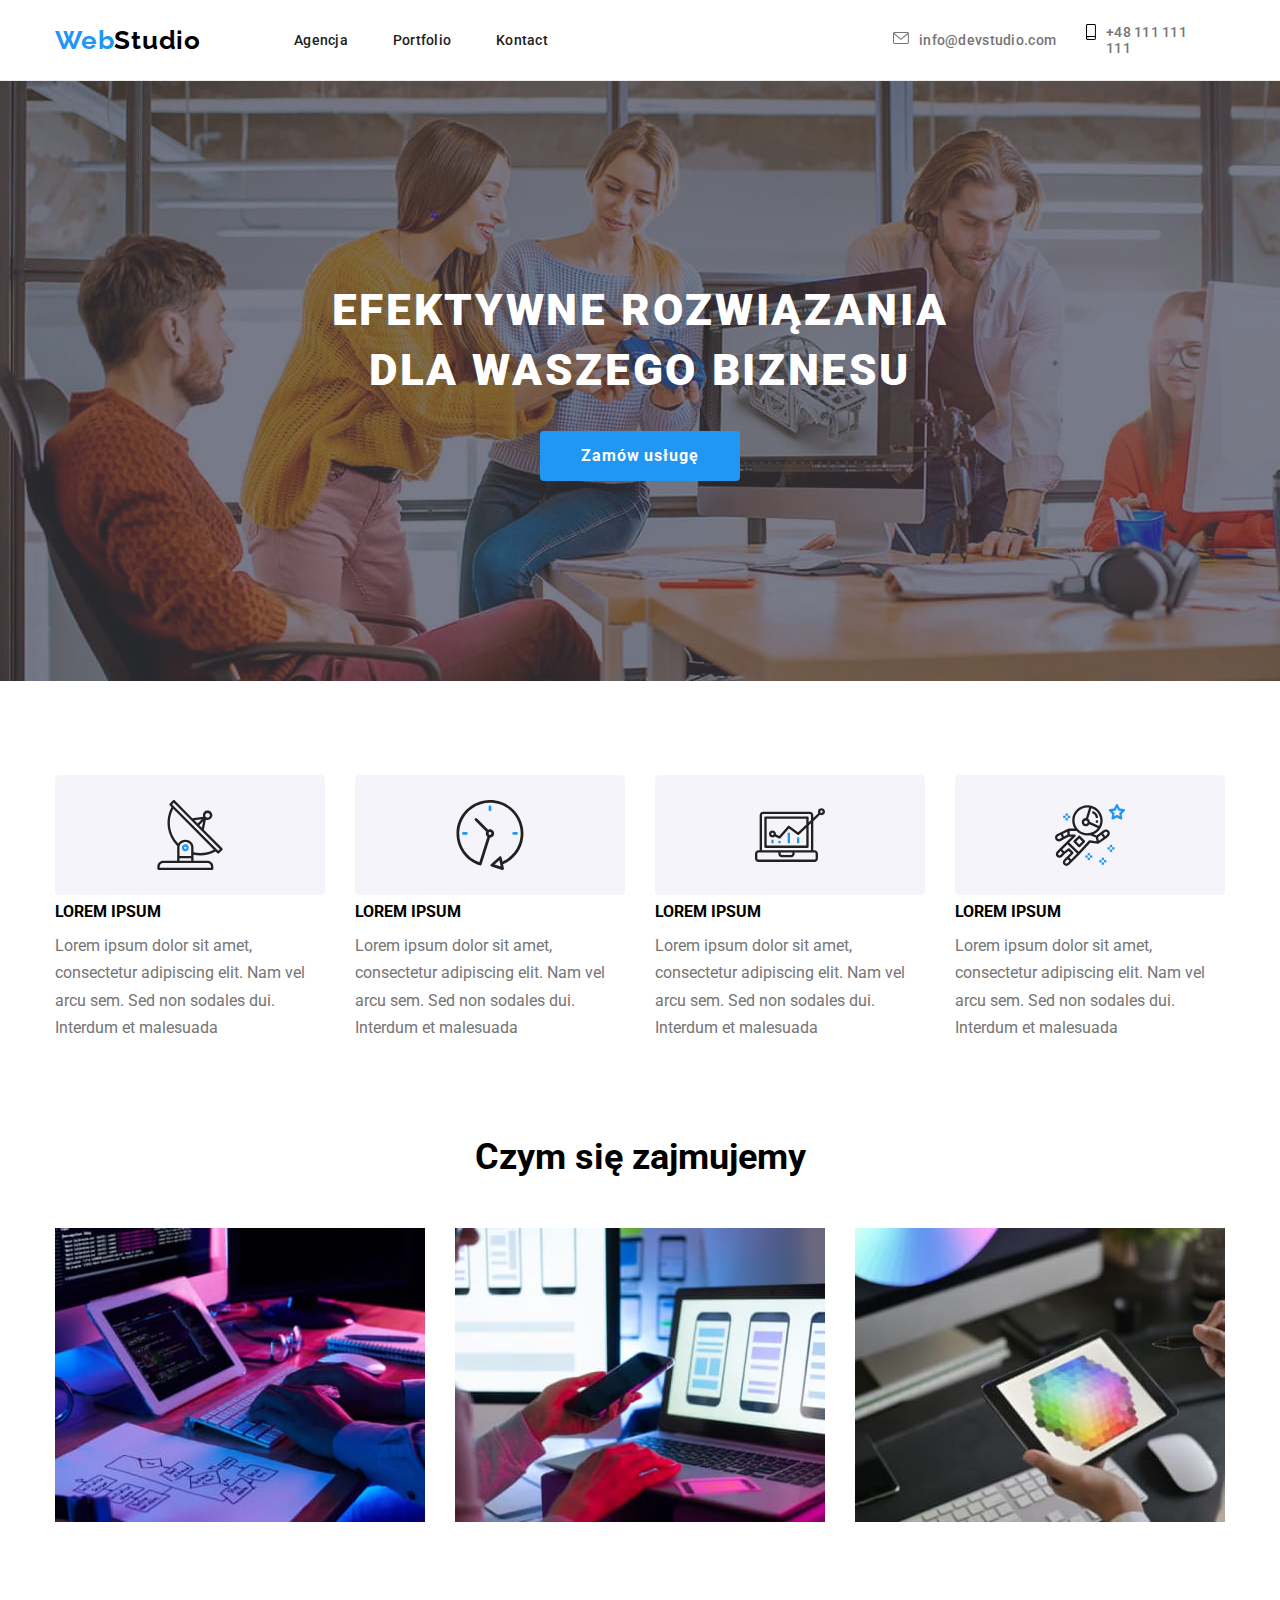
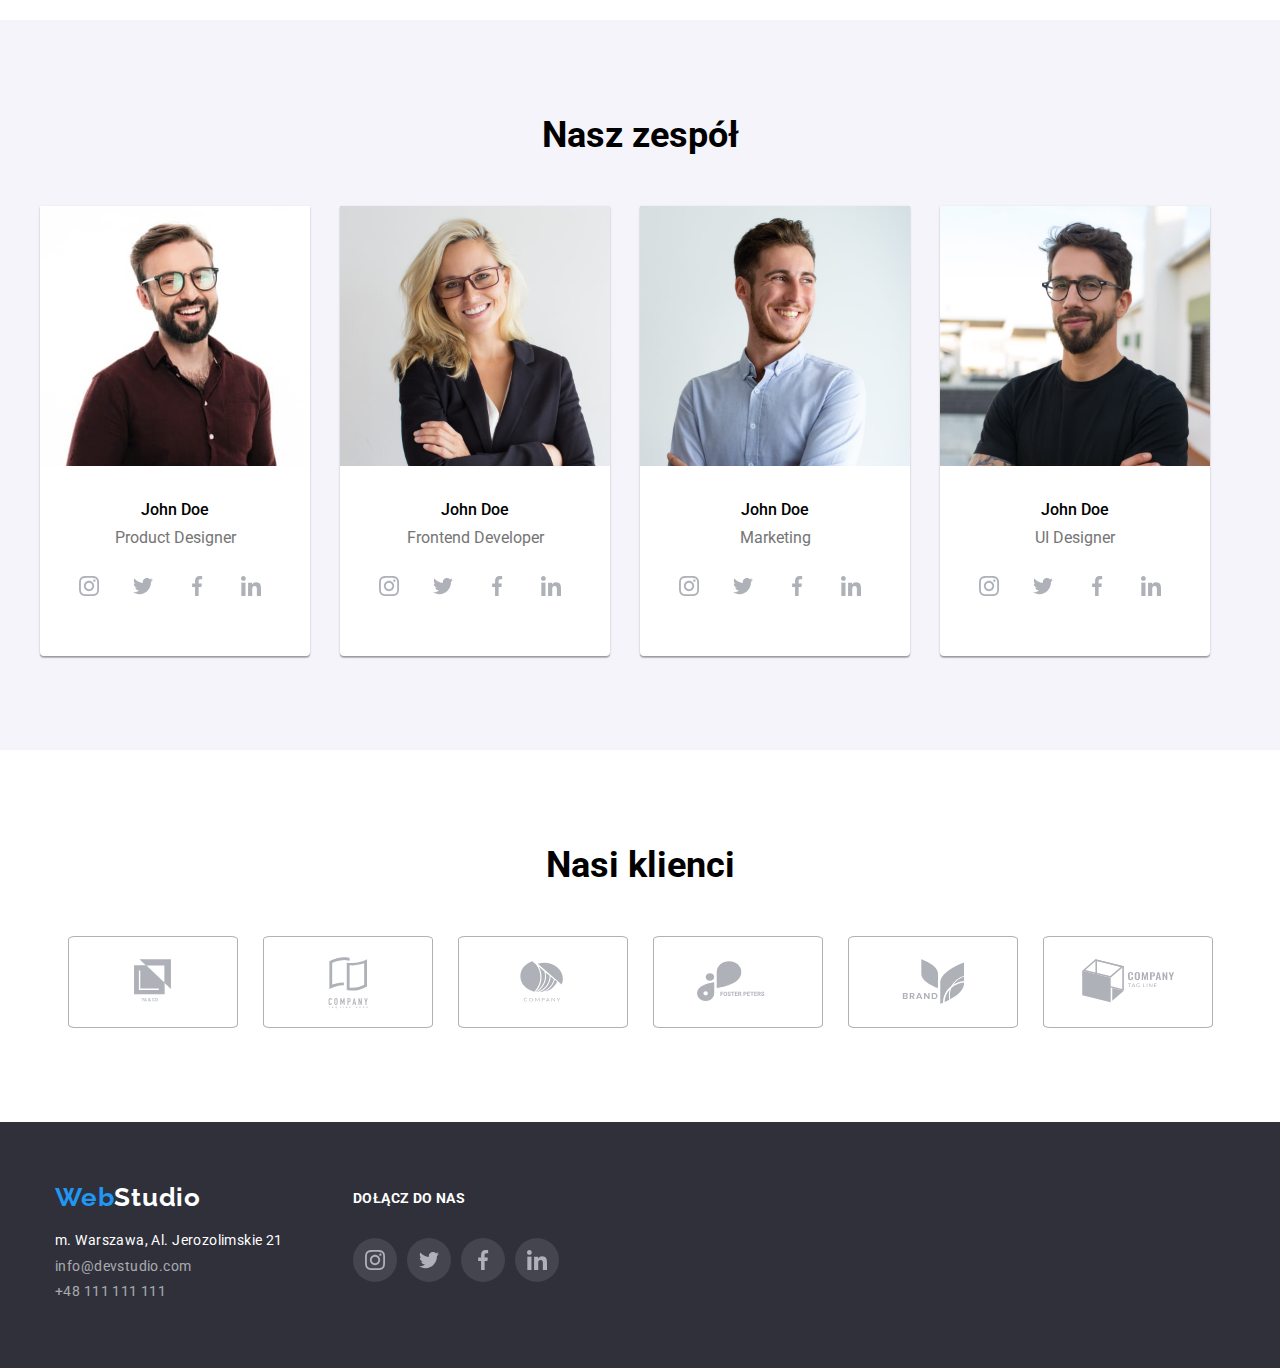
==== index.html @ 049a0dd8 "start" ====
<!DOCTYPE html>
<html lang="pl">
  <head>
    <link
      rel="stylesheet"
      href="https://cdnjs.cloudflare.com/ajax/libs/modern-normalize/1.0.0/modern-normalize.min.css"
    />
    <link href="./css/styles.css" rel="stylesheet" />
    <link rel="preconnect" href="https://fonts.googleapis.com" />
    <link rel="preconnect" href="https://fonts.gstatic.com" crossorigin />
    <link
      href="https://fonts.googleapis.com/css2?family=Raleway:wght@700&family=Roboto:wght@400;500;700;900&display=swap"
      rel="stylesheet"
    />

    <title>Webstudio</title>
  </head>
  <body>
    <header class="header">
      <div class="container">
        <a class="logo-link" href="./index.html"
          ><span class="title">Web</span>Studio</a
        >
        <nav class="navigation">
          <ul class="list1">
            <li><a class="list1-link" href="#">Agencja</a></li>
            <li><a class="list1-link" href="./portfolio.html">Portfolio</a></li>
            <li><a class="list1-link" href="#">Kontact</a></li>
          </ul>
        </nav>
        <ul class="adres-list">
          <li>
            <a class="mail" href="mailto:info@devstudio.com">
              <svg class="envelope" height="12" width="16">
                <use href="./images/icons.svg#envelope"></use></svg
              >info@devstudio.com</a
            >
          </li>
          <li>
            <a class="phone" href="tel:+48111111111"
              ><svg class="smartphone" height="16" width="10">
                <use href="./images/icons.svg#smartphone"></use></svg
              >+48 111 111 111</a
            >
          </li>
        </ul>
      </div>
    </header>
    <main>
      <section class="section">
        <div class="section1">
          <h1 class="headline1">
            EFEKTYWNE ROZWIĄZANIA<br />
            DLA WASZEGO BIZNESU
          </h1>
          <button class="button1" type="button">Zamów usługę</button>
        </div>
      </section>
      <section class="container section">
        <ul class="list2">
          <li>
            <svg height="120" width="270">
              <use href="./images/icons.svg#group"></use>
            </svg>
            <h4 class="headline4">LOREM IPSUM</h4>
            <p>
              Lorem ipsum dolor sit amet, consectetur adipiscing elit. Nam vel
              arcu sem. Sed non sodales dui. Interdum et malesuada
            </p>
          </li>
          <li>
            <svg height="120" width="270">
              <use href="./images/icons.svg#group1"></use>
            </svg>
            <h4 class="headline4">LOREM IPSUM</h4>
            <p>
              Lorem ipsum dolor sit amet, consectetur adipiscing elit. Nam vel
              arcu sem. Sed non sodales dui. Interdum et malesuada
            </p>
          </li>
          <li>
            <svg height="120" width="270">
              <use href="./images/icons.svg#group2"></use>
            </svg>
            <h4 class="headline4">LOREM IPSUM</h4>
            <p>
              Lorem ipsum dolor sit amet, consectetur adipiscing elit. Nam vel
              arcu sem. Sed non sodales dui. Interdum et malesuada
            </p>
          </li>
          <li>
            <svg height="120" width="270">
              <use href="./images/icons.svg#group3"></use>
            </svg>
            <h4 class="headline4">LOREM IPSUM</h4>
            <p>
              Lorem ipsum dolor sit amet, consectetur adipiscing elit. Nam vel
              arcu sem. Sed non sodales dui. Interdum et malesuada
            </p>
          </li>
        </ul>
      </section>
      <section class="container section">
        <h2 class="headline2">Czym się zajmujemy</h2>
        <ul class="list3">
          <li>
            <img
              src="images/box.jpg"
              width="370"
              height="294"
              alt="Typeing code on tablet"
            />
          </li>
          <li>
            <img
              src="images/box1.jpg"
              width="370"
              height="294"
              alt="Comparing screen on laptop and smartphone"
            />
          </li>
          <li>
            <img
              src="images/box2.jpg"
              width="370"
              height="294"
              alt="Chooesing color on tablet"
            />
          </li>
        </ul>
      </section>
      <section>
        <div class="section4">
          <h2 class="headline3">Nasz zespół</h2>
          <ul class="container list4">
            <li>
              <figure class="figure">
                <img
                  class="figure-img"
                  src="images/img1.jpg"
                  width="270"
                  height="260"
                  alt="John Doe"
                />
                <figcaption>
                  <span class="figcaption">John Doe</span>
                  <p class="figcaption-p">Product Designer</p>
                  <div class="social-list">
                    <a class="social-list-link" href="#"
                      ><svg class="social-icon" height="44" width="44">
                        <use href="./images/icons.svg#instagram"></use></svg
                    ></a>
                    <a class="social-list-link" href="#"
                      ><svg class="social-icon" height="44" width="44">
                        <use href="./images/icons.svg#twitter"></use></svg
                    ></a>
                    <a class="social-list-link" href="#"
                      ><svg class="social-icon" height="44" width="44">
                        <use href="./images/icons.svg#facebook"></use></svg
                    ></a>
                    <a class="social-list-link" href="#"
                      ><svg class="social-icon" height="44" width="44">
                        <use href="./images/icons.svg#linkedin"></use></svg
                    ></a>
                  </div>
                </figcaption>
              </figure>
            </li>
            <li>
              <figure class="figure">
                <img
                  class="figure-img"
                  src="images/img2.jpg"
                  width="270"
                  height="260"
                  alt="John Doe"
                />
                <figcaption>
                  <span class="figcaption">John Doe</span>
                  <p class="figcaption-p">Frontend Developer</p>
                  <div class="social-list">
                    <a class="social-list-link" href="#"
                      ><svg class="social-icon" height="44" width="44">
                        <use href="./images/icons.svg#instagram"></use></svg
                    ></a>
                    <a class="social-list-link" href="#"
                      ><svg class="social-icon" height="44" width="44">
                        <use href="./images/icons.svg#twitter"></use></svg
                    ></a>
                    <a class="social-list-link" href="#"
                      ><svg class="social-icon" height="44" width="44">
                        <use href="./images/icons.svg#facebook"></use></svg
                    ></a>
                    <a class="social-list-link" href="#"
                      ><svg class="social-icon" height="44" width="44">
                        <use href="./images/icons.svg#linkedin"></use></svg
                    ></a>
                  </div>
                </figcaption>
              </figure>
            </li>
            <li>
              <figure class="figure">
                <img
                  class="figure-img"
                  src="images/img3.jpg"
                  width="270"
                  height="260"
                  alt="John Doe"
                />
                <figcaption>
                  <span class="figcaption">John Doe</span>
                  <p class="figcaption-p">Marketing</p>
                  <div class="social-list">
                    <a class="social-list-link" href="#"
                      ><svg class="social-icon" height="44" width="44">
                        <use href="./images/icons.svg#instagram"></use></svg
                    ></a>
                    <a class="social-list-link" href="#"
                      ><svg class="social-icon" height="44" width="44">
                        <use href="./images/icons.svg#twitter"></use></svg
                    ></a>
                    <a class="social-list-link" href="#"
                      ><svg class="social-icon" height="44" width="44">
                        <use href="./images/icons.svg#facebook"></use></svg
                    ></a>
                    <a class="social-list-link" href="#"
                      ><svg class="social-icon" height="44" width="44">
                        <use href="./images/icons.svg#linkedin"></use></svg
                    ></a>
                  </div>
                </figcaption>
              </figure>
            </li>
            <li>
              <figure class="figure">
                <img
                  class="figure-img"
                  src="images/img4.jpg"
                  width="270"
                  height="260"
                  alt="John Doe"
                />
                <figcaption>
                  <span class="figcaption">John Doe</span>
                  <p class="figcaption-p">UI Designer</p>
                  <div class="social-list">
                    <a class="social-list-link" href="#"
                      ><svg class="social-icon" height="44" width="44">
                        <use href="./images/icons.svg#instagram"></use></svg
                    ></a>
                    <a class="social-list-link" href="#"
                      ><svg class="social-icon" height="44" width="44">
                        <use href="./images/icons.svg#twitter"></use></svg
                    ></a>
                    <a class="social-list-link" href="#"
                      ><svg class="social-icon" height="44" width="44">
                        <use href="./images/icons.svg#facebook"></use></svg
                    ></a>
                    <a class="social-list-link" href="#"
                      ><svg class="social-icon" height="44" width="44">
                        <use href="./images/icons.svg#linkedin"></use></svg
                    ></a>
                  </div>
                </figcaption>
              </figure>
            </li>
          </ul>
        </div>
      </section>
      <section>
        <div class="section2">
          <h2 class="headline3">Nasi klienci</h2>
          <ul class="container list5">
            <li>
              <svg class="client-icon" height="92" width="170">
                <use href="./images/icons.svg#client"></use>
              </svg>
            </li>
            <li>
              <svg class="client-icon" height="92" width="170">
                <use href="./images/icons.svg#client1"></use>
              </svg>
            </li>
            <li>
              <svg class="client-icon" height="92" width="170">
                <use href="./images/icons.svg#client2"></use>
              </svg>
            </li>
            <li>
              <svg class="client-icon" height="92" width="170">
                <use href="./images/icons.svg#client3"></use>
              </svg>
            </li>
            <li>
              <svg class="client-icon" height="92" width="170">
                <use href="./images/icons.svg#client4"></use>
              </svg>
            </li>
            <li>
              <svg class="client-icon" height="92" width="170">
                <use href="./images/icons.svg#client5"></use>
              </svg>
            </li>
          </ul>
        </div>
      </section>
    </main>
    <footer class="footer1">
      <div class="container footer2">
        <div>
          <a class="logo-link1" href="./index.html"
            >Web<span class="title1">Studio</span></a
          >
          <div class="footer-adress">
            <ul class="footer-adres-list">
              <li>m. Warszawa, Al. Jerozolimskie 21</li>

              <li>
                <a class="mail1" href="mailto:info@devstudio.com"
                  >info@devstudio.com</a
                >
              </li>

              <li>
                <a class="phone1" href="tel:+48111111111">+48 111 111 111</a>
              </li>
            </ul>
          </div>
        </div>
        <div class="footer-links">
          <div>DOŁĄCZ DO NAS</div>
          <ul class="social-list-footer">
            <li>
              <a class="social-list-link-footer" href="#"><svg class="social-icon-footer" height="44" width="44">
                <use href="./images/icons.svg#instagram"></use>
              </svg></a>
            </li>
            <li>
              <a class="social-list-link-footer" href="#"><svg class="social-icon-footer" height="44" width="44">
                <use href="./images/icons.svg#twitter"></use>
              </svg></a>
            </li>
            <li>
              <a class="social-list-link-footer" href="#"><svg class="social-icon-footer" height="44" width="44">
                <use href="./images/icons.svg#facebook"></use>
              </svg></a>
            </li>
            <li>
              <a class="social-list-link-footer" href="#"><svg class="social-icon-footer" height="44" width="44">
                <use href="./images/icons.svg#linkedin"></use>
              </svg></a>
            </li>
          </ul>
        </div>
      </div>
    </footer>
  </body>
</html>
---- css/styles.css ----
:root {
  --white: #fff;
  --brand-color: #2196f3;
  --black: #000;
  --shadow: #2f303a;
  --shadow2: #212121;
}
body {
  color: #757575;
  background: var(--white);
  font-family: "Roboto", "raleway", sans-serif;
  font-weight: 400;
  margin: 0;
}
.container {
  max-width: 1200px;
  width: 100%;
  margin: 0 auto;
  padding: 0 15px;
}
.header > .container {
  height: 80px;
  display: flex;
  align-items: center;
}
.header {
  background: var(--white);
  border-bottom: 1px solid #ececec;
}
.title {
  color: var(--brand-color);
}
.headline4 {
  font-weight: 700;
  line-height: 1.17;
  color: var(--black);
  margin-bottom: 10px;
}
.logo-link {
  font-family: "Raleway";

  font-weight: 700;
  font-size: 26px;
  line-height: 1.17;
  letter-spacing: 0.03em;
  color: var(--black);
  text-decoration: none;
}
.section1 {
  height: 600px;
  display: flex;
  flex-direction: column;
  align-items: center;
  justify-content: center;
  background-image: linear-gradient(
      rgba(98, 100, 110, 0.4),
      rgba(98, 100, 110, 0.4)
    ),
    url("../images/Background.jpg");
  background-repeat: no-repeat;
  background-size: cover;
}
.section {
  padding-bottom: 94px;
}
.section > .section1 {
  max-width: 1600px;
  width: 100%;
  margin: 0 auto;
  padding: 0 15px;
}
.headline1 {
  font-weight: 900;
  font-size: 44px;
  line-height: 1.36;

  text-align: center;
  letter-spacing: 0.06em;
  text-transform: uppercase;

  color: var(--white);
  margin: 0;
}

.list1 {
  font-weight: 500;
  font-size: 14px;
  line-height: 1.17;
  letter-spacing: 0.02em;
  list-style: none;
  color: var(--shadow2);
  text-decoration: none;
  display: flex;
  justify-content: space-between;
  padding-left: 0;
  width: 254px;
}
.navigation {
  display: flex;
  margin-left: 93px;
}
.list1-link {
  text-decoration: none;
  color: var(--shadow2);
}

.list1 :hover {
  color: var(--brand-color);
  text-decoration: none;
}
.list1 :focus {
  color: var(--brand-color);
  text-decoration: none;
}
.button1 {
  background: var(--brand-color);

  cursor: pointer;

  font-weight: 700;
  font-size: 16px;
  line-height: 1.87;

  text-align: center;
  letter-spacing: 0.06em;

  color: var(--white);
  border-radius: 4px;
  border-style: none;
  height: 50px;
  width: 200px;
  margin-top: 30px;
}
.adres-list {
  display: flex;
  justify-content: space-between;
  align-items: center;
  line-height: 1.17;
  padding-left: 0%;
  margin-left: 345px;
  width: 321px;
}
.footer-adres-list {
  list-style: none;
  line-height: 1.17;
  display: flex;
  flex-direction: column;
  justify-content: space-around;
  padding-left: 0%;
}
.mail {
  font-weight: 500;
  font-size: 14px;
  letter-spacing: 0.02em;
  text-decoration: none;
  color: #757575;
  display: flex;
  fill: #757575;
}
.mail:hover {
  color: var(--brand-color);
  text-decoration: none;
  fill: var(--color2, #2196f3);
}
.mail:focus {
  color: var(--brand-color);
  text-decoration: none;
  fill: var(--color2, #2196f3);
}
.mail1:hover {
  color: var(--brand-color);
  text-decoration: none;
}
.mail1:focus {
  color: var(--brand-color);
  text-decoration: none;
}
.phone {
  font-weight: 500;
  font-size: 14px;
  letter-spacing: 0.02em;
  display: flex;
  color: #757575;
  text-decoration: none;
}
.phone:hover {
  color: var(--brand-color);
  text-decoration: none;
  fill: var(--color2, #2196f3);
}
.phone:focus {
  color: var(--brand-color);
  text-decoration: none;
  fill: var(--color2, #2196f3);
}
.phone1:hover {
  color: var(--brand-color);
  text-decoration: none;
}
.phone1:focus {
  color: var(--brand-color);
  text-decoration: none;
}

.headline2 {
  color: var(--black);
  text-align: center;
  font-weight: 700;
  font-size: 36px;
  line-height: 1.17;
  margin-top: 0px;
}
.list2 {
  list-style: none;
  text-align: left;
  line-height: 1.71;
  display: flex;

  padding-left: 0%;
  margin-top: 0px;
  margin-bottom: 0px;
}
.list2 li {
  text-decoration: none;
}
.list2 li:nth-child(1n + 2) {
  margin-left: 30px;
}
.headline3 {
  color: var(--black);
  text-align: center;
  font-weight: 700;
  font-size: 36px;
  line-height: 1.17;
  margin-bottom: 50px;
  margin-top: 94px;
}
.list3 {
  list-style: none;
  display: flex;
  justify-content: space-between;
  padding-left: 0%;
  margin-top: 50px;
}
.list3 li {
  text-decoration: none;
}
.list4 {
  text-align: center;
  list-style: none;
  display: flex;

  padding-left: 0%;
}
.list4 li {
  text-decoration: none;
  background-color: var(--white);
  box-shadow: 0px 1px 3px rgba(0, 0, 0, 0.12), 0px 1px 1px rgba(0, 0, 0, 0.14),
    0px 2px 1px rgba(0, 0, 0, 0.2);
  border-radius: 0px 0px 4px 4px;
}
.list4 li:nth-child(1n + 2) {
  margin-left: 30px;
}
.figure {
  margin: 0;
  margin-bottom: 30px;
}
.figcaption {
  font-weight: 500;
  text-align: center;
  color: var(--black);
  line-height: 1.17;
}
.figure-img {
  margin-bottom: 30px;
}
.figcaption-p {
  margin-top: 10px;
}
.section4 {
  background: #f5f4fa;
  display: flex;
  flex-direction: column;
  justify-content: space-around;
  padding-bottom: 94px;
}
.footer1 {
  background: var(--shadow);
  display: flex;
  flex-direction: column;
  justify-content: center;
  padding-top: 60px;
  padding-bottom: 60px;
}
.footer-adress {
  margin-top: 20px;
  font-size: 14px;
  line-height: 1.71;

  letter-spacing: 0.03em;

  color: var(--white);
  display: flex;
}
.footer-links {
  display: flex;
  flex-direction: column;
  justify-content: space-around;
  margin-left: 70px;

  font-family: "Roboto";
  font-style: normal;
  font-weight: 700;
  font-size: 14px;
  line-height: 16px;
  letter-spacing: 0.03em;
  color: var(--white);
}
.footer2 {
  display: flex;
}
.mail1 {
  text-decoration: none;
  color: rgba(255, 255, 255, 0.6);
}
.phone1 {
  text-decoration: none;
  color: rgba(255, 255, 255, 0.6);
}
.logo-link1 {
  font-family: "Raleway";

  font-weight: 700;
  font-size: 26px;
  line-height: 1.17;
  letter-spacing: 0.03em;
  color: var(--brand-color);
  text-decoration: none;
}
.title1 {
  color: var(--white);
}

.section-buttons {
  list-style: none;

  text-align: center;
  display: flex;
  justify-content: center;
  padding-left: 0%;
  padding-top: 94px;
  padding-bottom: 50px;
}
.button1-1 {
  font-weight: 500;
  font-family: "Roboto";
  border-style: none;
  background: #f5f4fa;
  cursor: pointer;
  line-height: 1.62;
  border-radius: 0px 0px 4px 4px;
  padding: 6px 22px 6px 22px;
}
.button1-1:active {
  background: var(--brand-color);
}
.section-buttons li:nth-child(1n + 2) {
  margin-left: 8px;
}
.button1-1:hover {
  color: var(--white);
  background-color: var(--brand-color);
  box-shadow: 0px 1px 3px rgba(0, 0, 0, 0.12), 0px 1px 1px rgba(0, 0, 0, 0.14),
    0px 2px 1px rgba(0, 0, 0, 0.2);
  border-radius: 0px 0px 4px 4px;
}

.button1-1:focus {
  color: var(--white);
  background-color: var(--brand-color);
  box-shadow: 0px 1px 3px rgba(0, 0, 0, 0.12), 0px 1px 1px rgba(0, 0, 0, 0.14),
    0px 2px 1px rgba(0, 0, 0, 0.2);
  border-radius: 0px 0px 4px 4px;
}

.figcaption1 {
  font-family: "Roboto";
  font-weight: 700;
  color: var(--black);
}
.figcaption2 {
  font-family: "Roboto";
  font-weight: 700;
  color: var(--black);
  line-height: 2;
  margin-left: 24px;
}
.figcaption2-text {
  line-height: 1.87;
  margin-left: 24px;
  margin-bottom: 20px;
}
.adres-list {
  list-style: none;
}
.portfolio-section {
  display: flex;
}
.list1-2 {
  list-style: none;
  display: flex;
  flex-wrap: wrap;
  justify-content: space-between;
  padding-left: 0px;
}
.list1-2 li:nth-child(-n + 6) {
  margin-bottom: 30px;
}
.list1-2-figure {
  background: #ffffff;
  margin-inline-start: 0px;
  margin-inline-end: 0px;
  margin-top: 0px;
  margin-bottom: 0px;
}
.list1-2 li :hover {
  box-shadow: 0px 1px 3px rgba(0, 0, 0, 0.12), 0px 1px 1px rgba(0, 0, 0, 0.14),
    0px 2px 1px rgba(0, 0, 0, 0.2);
  border-radius: 0px 0px 4px 4px;
}
.list1-2-figcaption {
  background: #ffffff;
  border-bottom: 1px solid #eeeeee;
  border-left: 1px solid #eeeeee;
  border-right: 1px solid #eeeeee;
  padding-top: 20px;
}
.logo-link:hover {
  color: var(--brand-color);
}
.logo-link:focus {
  color: var(--brand-color);
}
.logo-link1:hover {
  color: var(--white);
}
.logo-link1:focus {
  color: var(--white);
}
.img {
  display: block;
}
.adres-list li:first-child {
  margin-right: 30px;
}
.footer-adres-list li {
  margin-bottom: 9px;
}
ul {
  margin: 0;
  padding: 0;
}
h1 {
  margin: 0;
  padding: 0;
}
h2 {
  margin: 0;
  padding: 0;
}
h3 {
  margin: 0;
  padding: 0;
}
h4 {
  margin: 0;
  padding: 0;
}
p {
  margin: 0;
  padding: 0;
}
.list5 {
  display: flex;
  justify-content: space-around;
  padding-bottom: 94px;
  list-style: none;
}
.envelope {
  margin-right: 10px;
}
.smartphone {
  margin-right: 10px;
}

.social-list-link:hover,
.social-list-link:focus {
  background-color: #2196f3;
  fill: #ffffff;
}

.social-list-link {
  width: 44px;
  height: 44px;
  display: flex;
  justify-content: center;
  align-items: center;
  border-radius: 50%;
  background-color: #ffffff;
  fill: #afb1b8;
  margin-right: 10px;
}

.social-icon {
  width: 20px;
  height: 20px;
  display: flex;
  color: currentColor;
  justify-content: center;
  align-items: center;
}
.social-list {
  display: flex;
  justify-content: center;
  text-decoration: none;
  padding-top: 16px;
  padding-bottom: 18px;
}
.social-list-link-footer:hover,
.social-list-link-footer:focus {
  background-color: #2196f3;
  fill: #ffffff;
}

.social-list-link-footer {
  width: 44px;
  height: 44px;
  display: flex;
  justify-content: center;
  align-items: center;
  border-radius: 50%;
  background-color: rgba(255, 255, 255, 0.1);
  
  fill: #afb1b8;
  margin-right: 10px;
}

.social-icon-footer {
  width: 20px;
  height: 20px;
  display: flex;
  color: currentColor;
  justify-content: center;
  align-items: center;
}
.social-list-footer {
  display: flex;
  justify-content: center;
  text-decoration: none;
  padding-top: 16px;
  padding-bottom: 18px;
  list-style: none;
}

/*fill="#2196f3" style="fill: var(--color2, #2196f3)*/
.client-icon {
  width: 170px;
  height: 92px;
  border: 1px solid rgba(175, 177, 184, 1);
  border-radius: 4%;
  cursor: pointer;
  display: flex;
  justify-content: center;
  fill: #afb1b8;
}
.client-icon:hover,
.client-icon:focus {
  fill: #2196f3;
  border: 1px solid #2196f3;
}
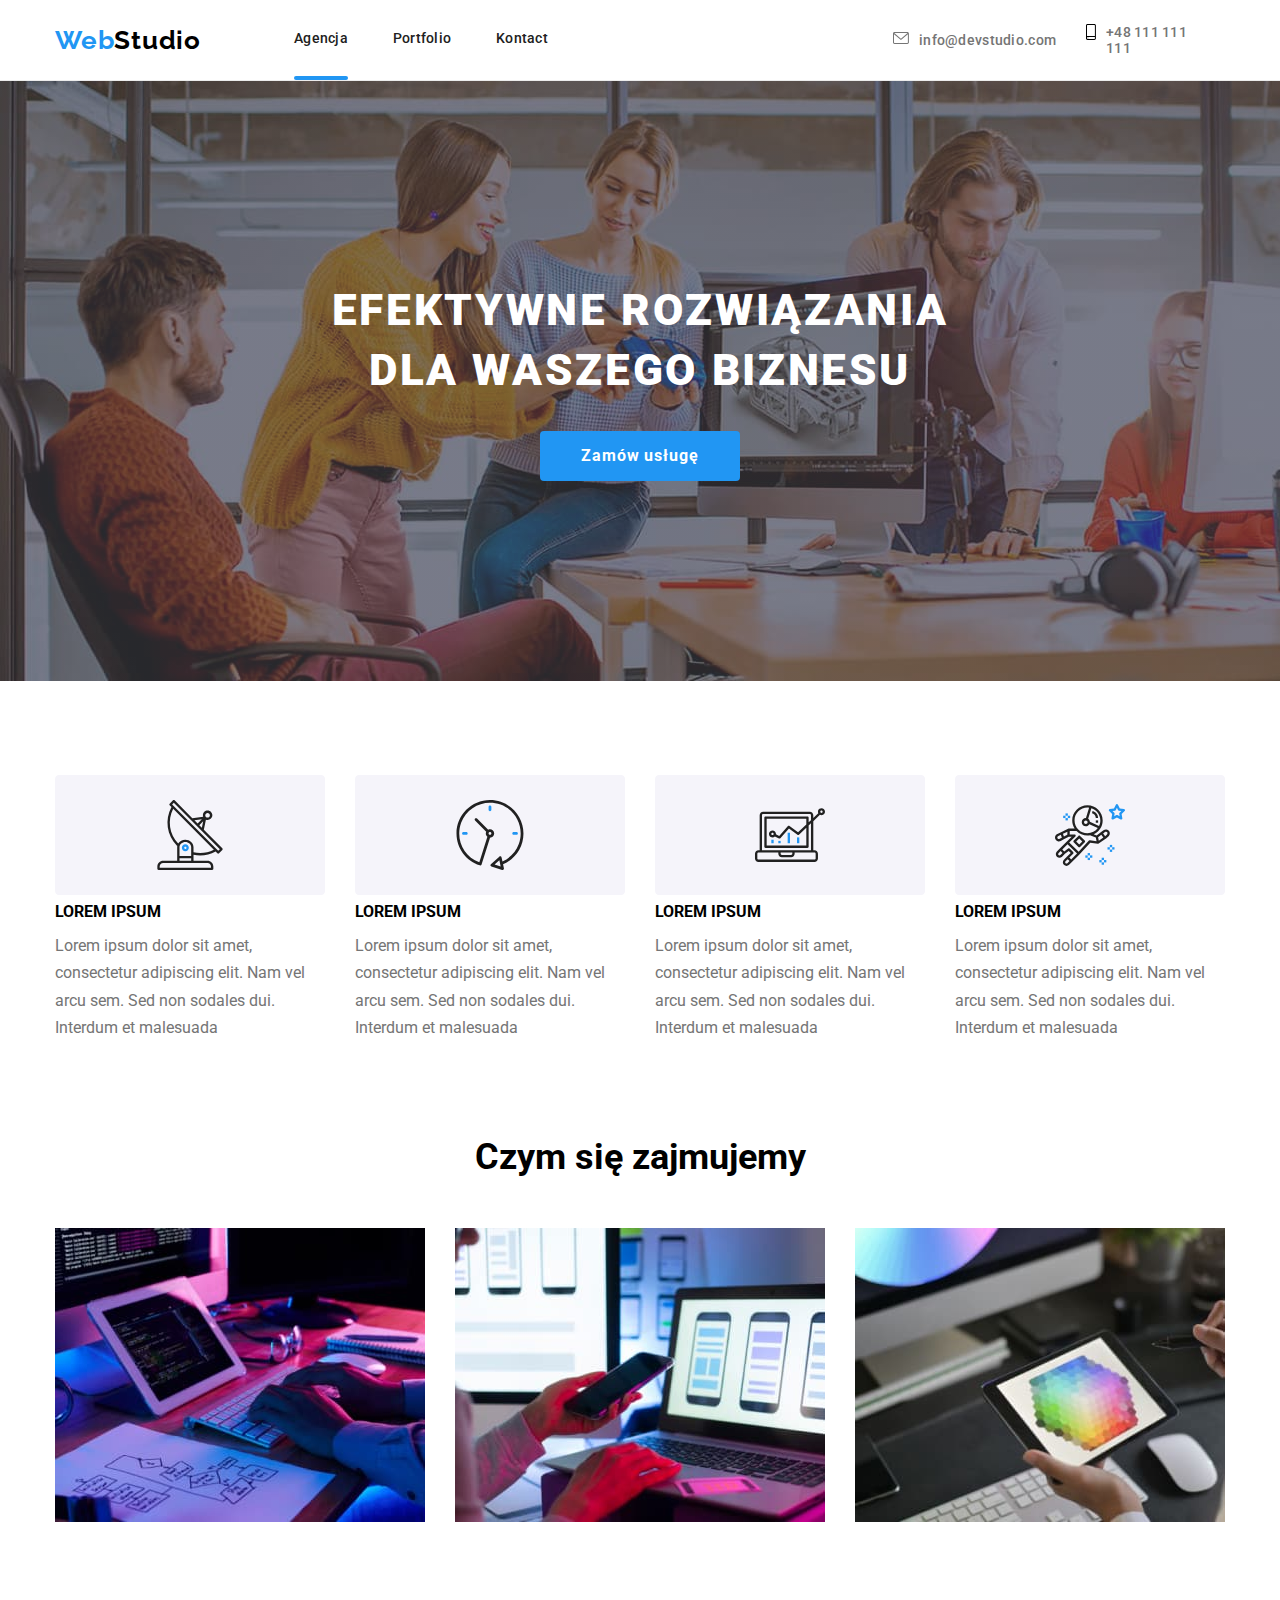
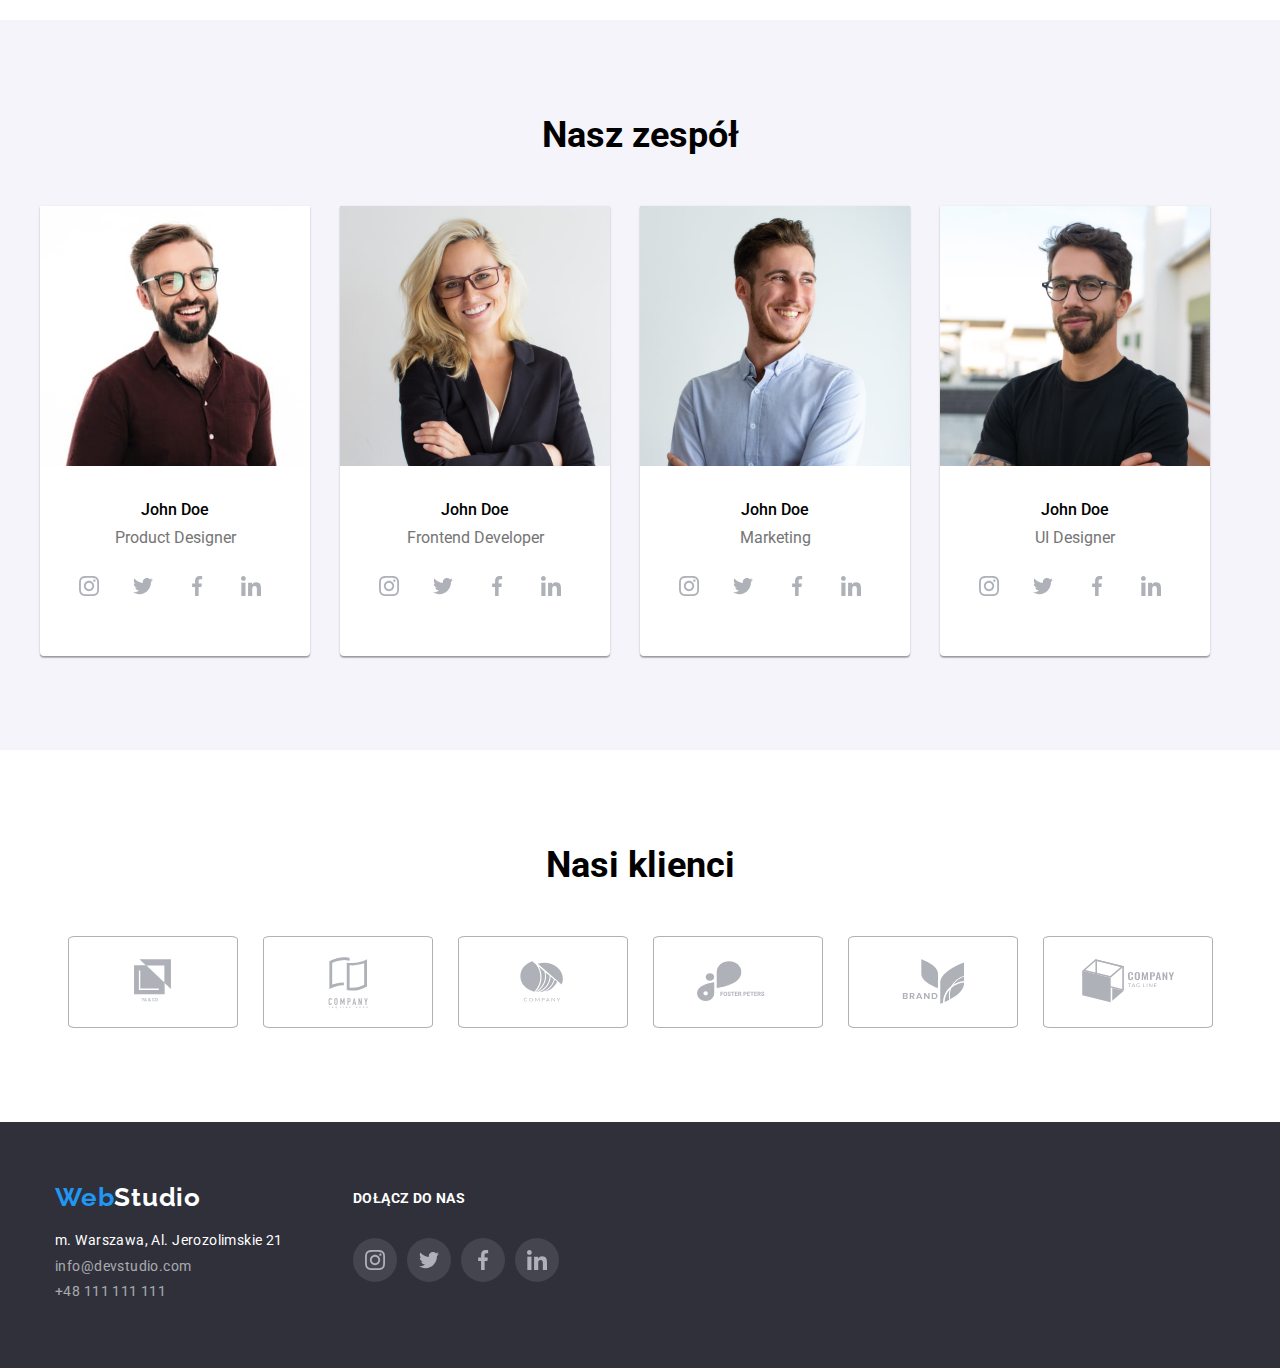
==== commit 8caff3cd: "321" ====
--- a/index.html
+++ b/index.html
@@ -23,24 +23,26 @@
         >
         <nav class="navigation">
           <ul class="list1">
-            <li><a class="list1-link" href="#">Agencja</a></li>
-            <li><a class="list1-link" href="./portfolio.html">Portfolio</a></li>
-            <li><a class="list1-link" href="#">Kontact</a></li>
+            <li><a class="list1-link active" href="./index.html">Agencja</a></li>
+            <li><a class="list1-link portfolio" href="./portfolio.html">Portfolio</a></li>
+            <li><a class="list1-link contact" href="#">Kontact</a></li>
           </ul>
         </nav>
         <ul class="adres-list">
           <li>
             <a class="mail" href="mailto:info@devstudio.com">
               <svg class="envelope" height="12" width="16">
-                <use href="./images/icons.svg#envelope"></use></svg
-              >info@devstudio.com</a
+                <use href="./images/icons.svg#envelope"></use>
+              </svg>
+              info@devstudio.com</a
             >
           </li>
           <li>
             <a class="phone" href="tel:+48111111111"
               ><svg class="smartphone" height="16" width="10">
-                <use href="./images/icons.svg#smartphone"></use></svg
-              >+48 111 111 111</a
+                <use href="./images/icons.svg#smartphone"></use>
+              </svg>
+              +48 111 111 111</a
             >
           </li>
         </ul>
@@ -53,7 +55,7 @@
             EFEKTYWNE ROZWIĄZANIA<br />
             DLA WASZEGO BIZNESU
           </h1>
-          <button class="button1" type="button">Zamów usługę</button>
+          <button class="button1" type="button" data-modal-open>Zamów usługę</button>
         </div>
       </section>
       <section class="container section">
@@ -148,20 +150,24 @@
                   <div class="social-list">
                     <a class="social-list-link" href="#"
                       ><svg class="social-icon" height="44" width="44">
-                        <use href="./images/icons.svg#instagram"></use></svg
-                    ></a>
-                    <a class="social-list-link" href="#"
-                      ><svg class="social-icon" height="44" width="44">
-                        <use href="./images/icons.svg#twitter"></use></svg
-                    ></a>
-                    <a class="social-list-link" href="#"
-                      ><svg class="social-icon" height="44" width="44">
-                        <use href="./images/icons.svg#facebook"></use></svg
-                    ></a>
-                    <a class="social-list-link" href="#"
-                      ><svg class="social-icon" height="44" width="44">
-                        <use href="./images/icons.svg#linkedin"></use></svg
-                    ></a>
+                        <use href="./images/icons.svg#instagram"></use>
+                      </svg>
+                    </a>
+                    <a class="social-list-link" href="#"
+                      ><svg class="social-icon" height="44" width="44">
+                        <use href="./images/icons.svg#twitter"></use>
+                      </svg>
+                    </a>
+                    <a class="social-list-link" href="#"
+                      ><svg class="social-icon" height="44" width="44">
+                        <use href="./images/icons.svg#facebook"></use>
+                      </svg>
+                    </a>
+                    <a class="social-list-link" href="#"
+                      ><svg class="social-icon" height="44" width="44">
+                        <use href="./images/icons.svg#linkedin"></use>
+                      </svg>
+                    </a>
                   </div>
                 </figcaption>
               </figure>
@@ -181,20 +187,24 @@
                   <div class="social-list">
                     <a class="social-list-link" href="#"
                       ><svg class="social-icon" height="44" width="44">
-                        <use href="./images/icons.svg#instagram"></use></svg
-                    ></a>
-                    <a class="social-list-link" href="#"
-                      ><svg class="social-icon" height="44" width="44">
-                        <use href="./images/icons.svg#twitter"></use></svg
-                    ></a>
-                    <a class="social-list-link" href="#"
-                      ><svg class="social-icon" height="44" width="44">
-                        <use href="./images/icons.svg#facebook"></use></svg
-                    ></a>
-                    <a class="social-list-link" href="#"
-                      ><svg class="social-icon" height="44" width="44">
-                        <use href="./images/icons.svg#linkedin"></use></svg
-                    ></a>
+                        <use href="./images/icons.svg#instagram"></use>
+                      </svg>
+                    </a>
+                    <a class="social-list-link" href="#"
+                      ><svg class="social-icon" height="44" width="44">
+                        <use href="./images/icons.svg#twitter"></use>
+                      </svg>
+                    </a>
+                    <a class="social-list-link" href="#"
+                      ><svg class="social-icon" height="44" width="44">
+                        <use href="./images/icons.svg#facebook"></use>
+                      </svg>
+                    </a>
+                    <a class="social-list-link" href="#"
+                      ><svg class="social-icon" height="44" width="44">
+                        <use href="./images/icons.svg#linkedin"></use>
+                      </svg>
+                    </a>
                   </div>
                 </figcaption>
               </figure>
@@ -214,20 +224,24 @@
                   <div class="social-list">
                     <a class="social-list-link" href="#"
                       ><svg class="social-icon" height="44" width="44">
-                        <use href="./images/icons.svg#instagram"></use></svg
-                    ></a>
-                    <a class="social-list-link" href="#"
-                      ><svg class="social-icon" height="44" width="44">
-                        <use href="./images/icons.svg#twitter"></use></svg
-                    ></a>
-                    <a class="social-list-link" href="#"
-                      ><svg class="social-icon" height="44" width="44">
-                        <use href="./images/icons.svg#facebook"></use></svg
-                    ></a>
-                    <a class="social-list-link" href="#"
-                      ><svg class="social-icon" height="44" width="44">
-                        <use href="./images/icons.svg#linkedin"></use></svg
-                    ></a>
+                        <use href="./images/icons.svg#instagram"></use>
+                      </svg>
+                    </a>
+                    <a class="social-list-link" href="#"
+                      ><svg class="social-icon" height="44" width="44">
+                        <use href="./images/icons.svg#twitter"></use>
+                      </svg>
+                    </a>
+                    <a class="social-list-link" href="#"
+                      ><svg class="social-icon" height="44" width="44">
+                        <use href="./images/icons.svg#facebook"></use>
+                      </svg>
+                    </a>
+                    <a class="social-list-link" href="#"
+                      ><svg class="social-icon" height="44" width="44">
+                        <use href="./images/icons.svg#linkedin"></use>
+                      </svg>
+                    </a>
                   </div>
                 </figcaption>
               </figure>
@@ -247,20 +261,24 @@
                   <div class="social-list">
                     <a class="social-list-link" href="#"
                       ><svg class="social-icon" height="44" width="44">
-                        <use href="./images/icons.svg#instagram"></use></svg
-                    ></a>
-                    <a class="social-list-link" href="#"
-                      ><svg class="social-icon" height="44" width="44">
-                        <use href="./images/icons.svg#twitter"></use></svg
-                    ></a>
-                    <a class="social-list-link" href="#"
-                      ><svg class="social-icon" height="44" width="44">
-                        <use href="./images/icons.svg#facebook"></use></svg
-                    ></a>
-                    <a class="social-list-link" href="#"
-                      ><svg class="social-icon" height="44" width="44">
-                        <use href="./images/icons.svg#linkedin"></use></svg
-                    ></a>
+                        <use href="./images/icons.svg#instagram"></use>
+                      </svg>
+                    </a>
+                    <a class="social-list-link" href="#"
+                      ><svg class="social-icon" height="44" width="44">
+                        <use href="./images/icons.svg#twitter"></use>
+                      </svg>
+                    </a>
+                    <a class="social-list-link" href="#"
+                      ><svg class="social-icon" height="44" width="44">
+                        <use href="./images/icons.svg#facebook"></use>
+                      </svg>
+                    </a>
+                    <a class="social-list-link" href="#"
+                      ><svg class="social-icon" height="44" width="44">
+                        <use href="./images/icons.svg#linkedin"></use>
+                      </svg>
+                    </a>
                   </div>
                 </figcaption>
               </figure>
@@ -332,28 +350,42 @@
           <div>DOŁĄCZ DO NAS</div>
           <ul class="social-list-footer">
             <li>
-              <a class="social-list-link-footer" href="#"><svg class="social-icon-footer" height="44" width="44">
-                <use href="./images/icons.svg#instagram"></use>
-              </svg></a>
-            </li>
-            <li>
-              <a class="social-list-link-footer" href="#"><svg class="social-icon-footer" height="44" width="44">
-                <use href="./images/icons.svg#twitter"></use>
-              </svg></a>
-            </li>
-            <li>
-              <a class="social-list-link-footer" href="#"><svg class="social-icon-footer" height="44" width="44">
-                <use href="./images/icons.svg#facebook"></use>
-              </svg></a>
-            </li>
-            <li>
-              <a class="social-list-link-footer" href="#"><svg class="social-icon-footer" height="44" width="44">
-                <use href="./images/icons.svg#linkedin"></use>
-              </svg></a>
+              <a class="social-list-link-footer" href="#"
+                ><svg class="social-icon-footer" height="44" width="44">
+                  <use href="./images/icons.svg#instagram"></use>
+                </svg>
+              </a>
+            </li>
+            <li>
+              <a class="social-list-link-footer" href="#"
+                ><svg class="social-icon-footer" height="44" width="44">
+                  <use href="./images/icons.svg#twitter"></use>
+                </svg>
+              </a>
+            </li>
+            <li>
+              <a class="social-list-link-footer" href="#"
+                ><svg class="social-icon-footer" height="44" width="44">
+                  <use href="./images/icons.svg#facebook"></use>
+                </svg>
+              </a>
+            </li>
+            <li>
+              <a class="social-list-link-footer" href="#"
+                ><svg class="social-icon-footer" height="44" width="44">
+                  <use href="./images/icons.svg#linkedin"></use>
+                </svg>
+              </a>
             </li>
           </ul>
         </div>
       </div>
     </footer>
+    <div class="backdrop is-hidden" data-modal>
+      <div class="modal">
+        <button type="button" class="close-btn" data-modal-close>X</button>
+      </div>
+    </div>
+    <script src="./js/modal.js"></script>
   </body>
 </html>
--- a/css/styles.css
+++ b/css/styles.css
@@ -579,3 +579,59 @@
   fill: #2196f3;
   border: 1px solid #2196f3;
 }
+.active::after{
+  content: "";
+  display: block;
+  position: relative;
+  border-top: 4px solid var(--brand-color);
+  border-radius: 2px;
+  top: 30px;
+}
+.is-hidden {
+  opacity: 0;
+  visibility: none;
+  pointer-events: none;
+}
+
+.close-btn {
+  position: absolute;
+  background-color: #fff;
+  cursor: pointer;
+  top: 8px;
+  right: 8px;
+  border: 1px solid rgba(0, 0, 0, 0.1);
+  border-radius: 50%;
+}
+
+.close-btn,
+.x {
+  width: 30px;
+  height: 30px;
+}
+
+.modal {
+  position: absolute;
+  left: 50%;
+  top: 50%;
+  transform: translate(-50%, -50%)
+  scale(1.25);
+  background-color: #fff;
+  width: 528px;
+  height: 581px;
+  box-shadow: 0px 1px 3px rgba(0, 0, 0, 0.12), 0px 1px 1px rgba(0, 0, 0, 0.14),
+  0px 2px 1px rgba(0, 0, 0, 0.2);
+  border-radius: 4px;
+}
+
+.backdrop {
+  position: fixed;
+  left: 0;
+  top: 0;
+  width: 100%;
+  height: 100%;
+  background-color: rgba(0, 0, 0, 0.1);
+}
+:hover,
+:focus {
+  transition: 250ms cubic-bezier(0.4, 0, 0.2, 1);
+}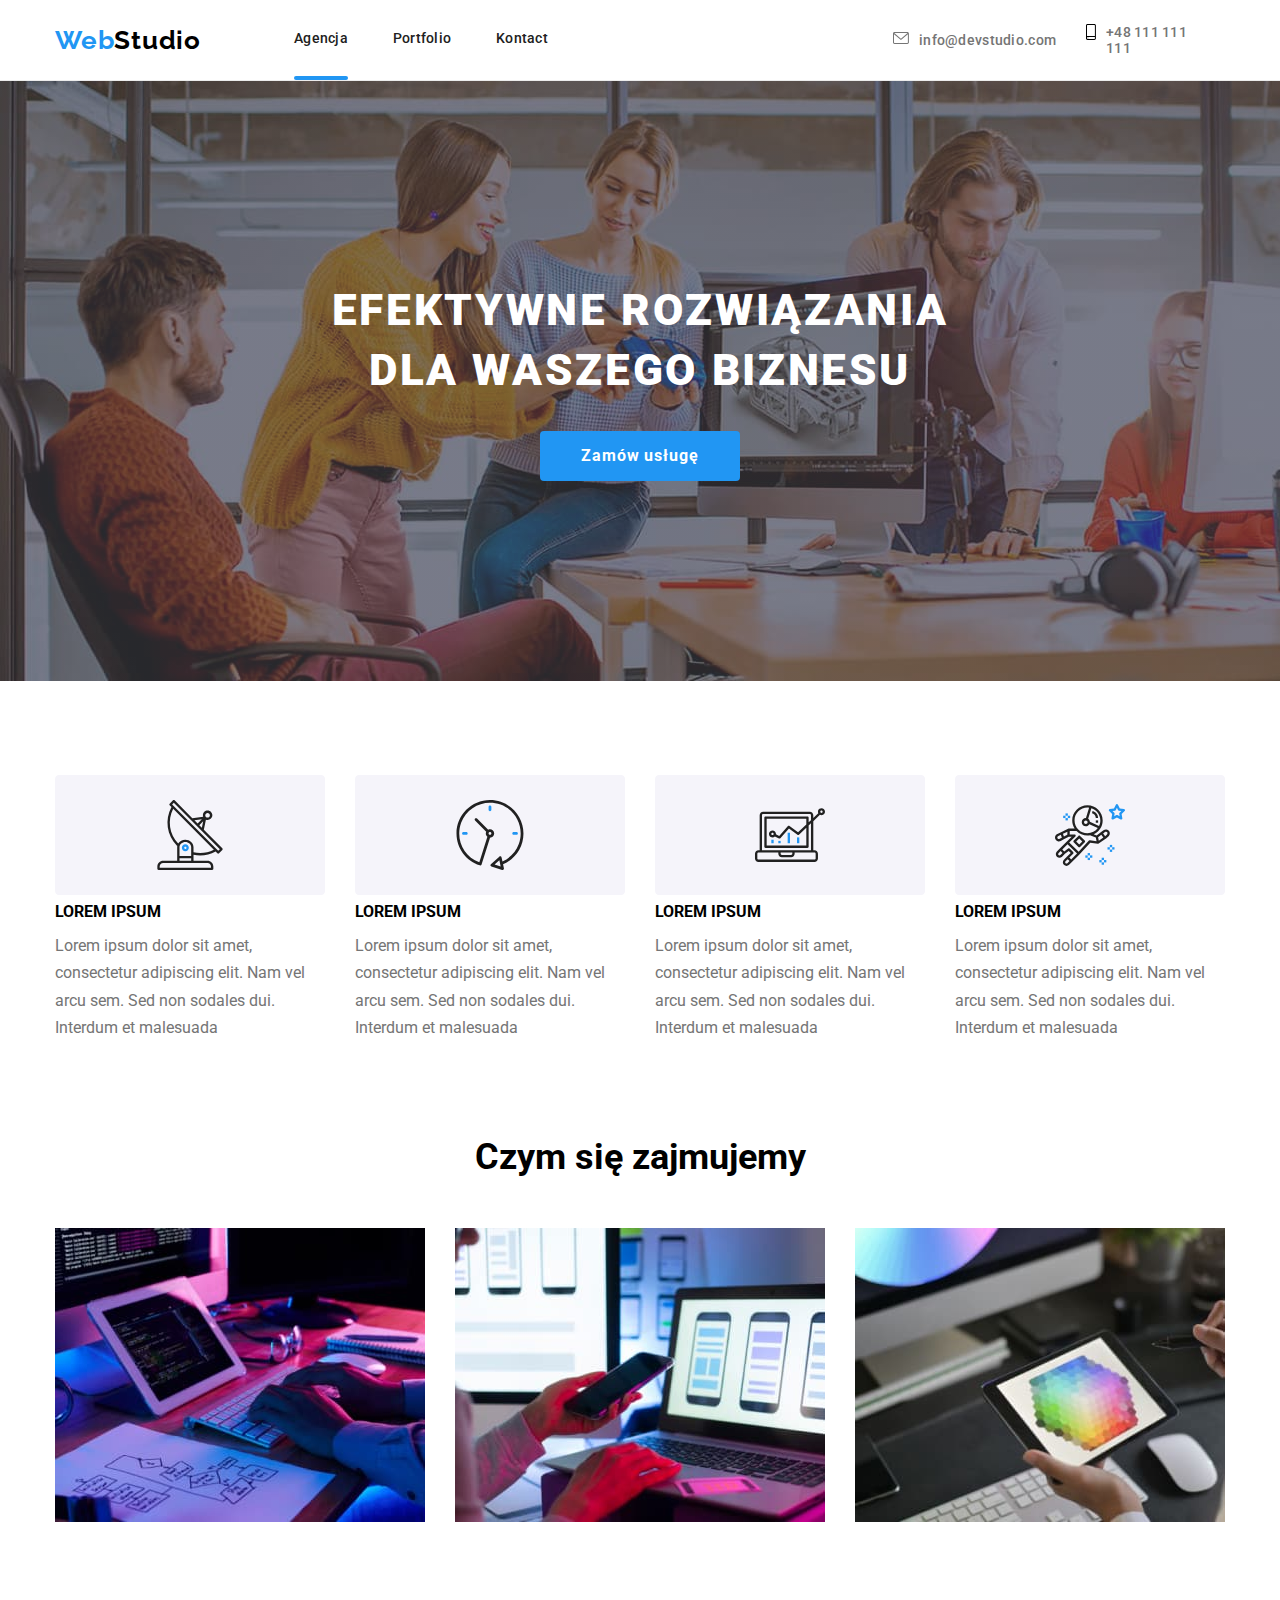
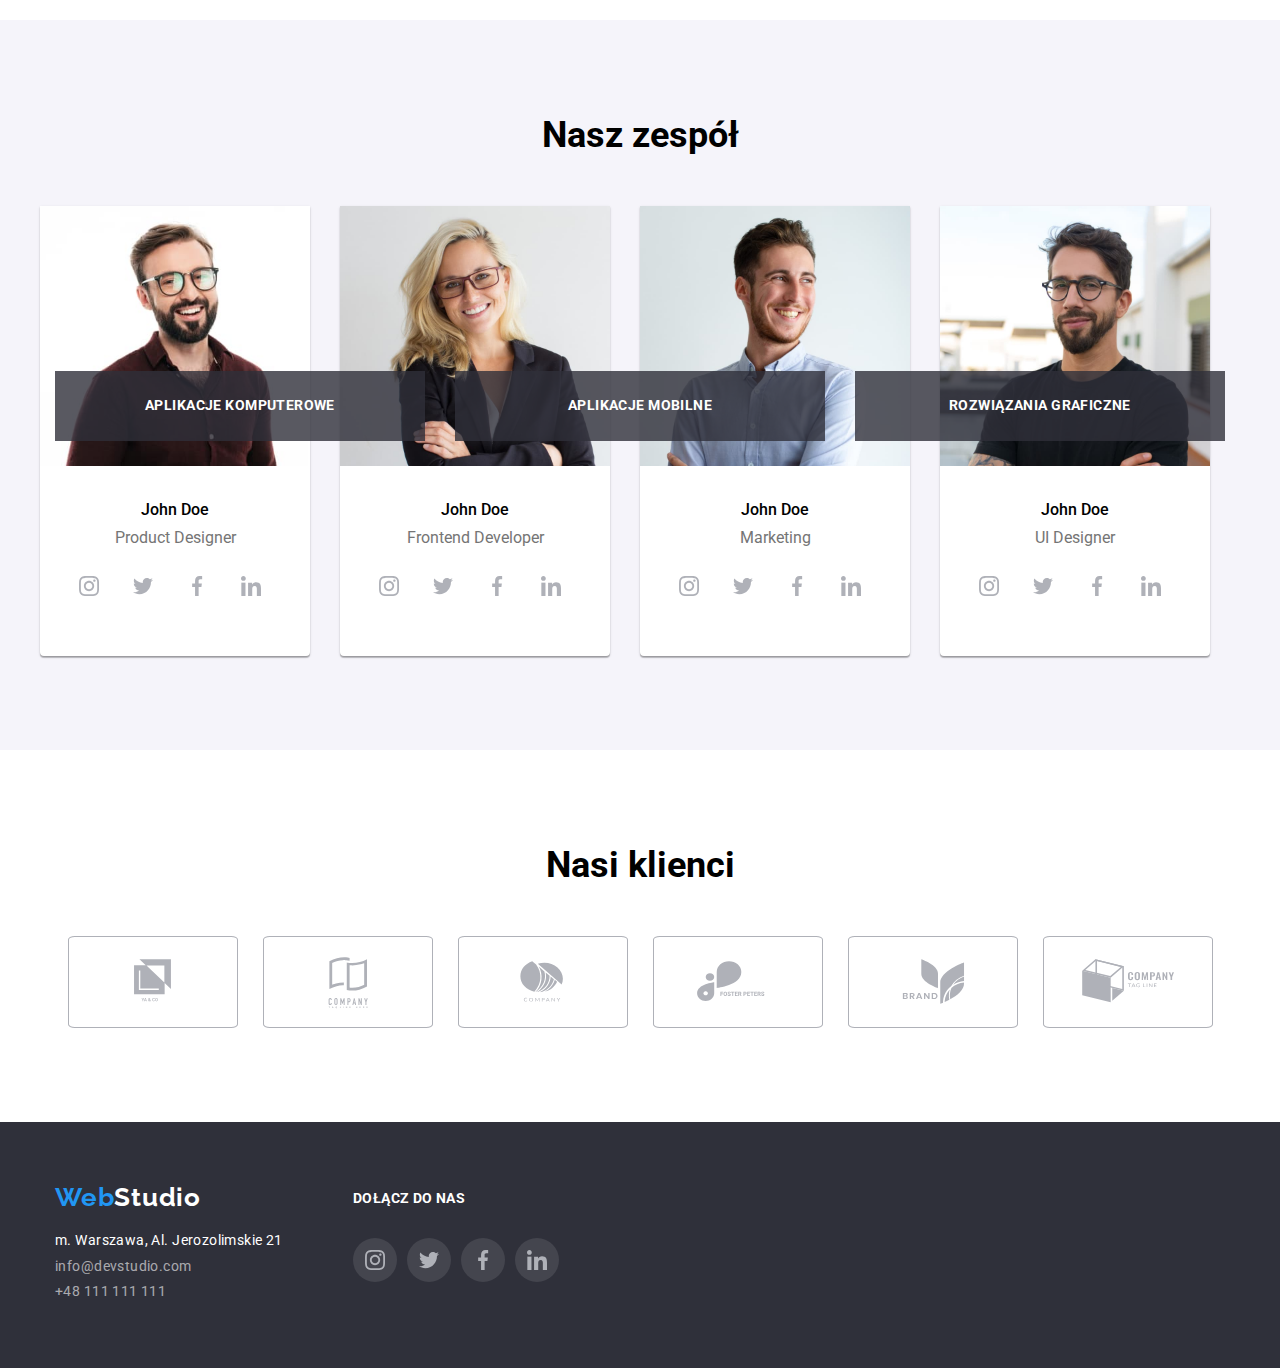
==== commit 3f2b84e9: "321" ====
--- a/index.html
+++ b/index.html
@@ -111,7 +111,7 @@
               width="370"
               height="294"
               alt="Typeing code on tablet"
-            />
+            /><ul><li class="box-overlay">APLIKACJE KOMPUTEROWE</li></ul>
           </li>
           <li>
             <img
@@ -119,7 +119,7 @@
               width="370"
               height="294"
               alt="Comparing screen on laptop and smartphone"
-            />
+            /><ul><li class="box-overlay">APLIKACJE MOBILNE</li></ul>
           </li>
           <li>
             <img
@@ -127,7 +127,7 @@
               width="370"
               height="294"
               alt="Chooesing color on tablet"
-            />
+            /><ul><li class="box-overlay">ROZWIĄZANIA GRAFICZNE</li></ul>
           </li>
         </ul>
       </section>
--- a/css/styles.css
+++ b/css/styles.css
@@ -423,6 +423,9 @@
   margin-inline-end: 0px;
   margin-top: 0px;
   margin-bottom: 0px;
+  overflow: hidden;
+  position: relative;
+  z-index: 1001;
 }
 .list1-2 li :hover {
   box-shadow: 0px 1px 3px rgba(0, 0, 0, 0.12), 0px 1px 1px rgba(0, 0, 0, 0.14),
@@ -435,7 +438,9 @@
   border-left: 1px solid #eeeeee;
   border-right: 1px solid #eeeeee;
   padding-top: 20px;
-}
+  z-index: 1002;
+  position: relative;
+  }
 .logo-link:hover {
   color: var(--brand-color);
 }
@@ -634,4 +639,42 @@
 :hover,
 :focus {
   transition: 250ms cubic-bezier(0.4, 0, 0.2, 1);
+}
+.overlay {
+  position: absolute;
+  top: 0;
+  left: 0;
+  width: 100%;
+  height: 100%;
+  background-color: var(--brand-color);
+  opacity: 90%;
+  transform: translatey(100%);
+  transition: transform 250ms ease;
+}
+.overlay p {
+font-size: 18px;
+line-height: 1.55;
+letter-spacing: 0.03em;
+color: #FFFFFF;
+padding-top: 49px;
+padding: 4px 24px 20px 24px;
+}
+.list1-2-figure:hover .overlay {
+  transform: translatey(0);
+}
+.box-overlay{
+  width: 370px;
+height: 70px;
+background: rgba(47, 48, 58, 0.8);
+position: absolute;
+top: 219%;
+font-weight: 700;
+font-size: 14px;
+line-height: 1.14;
+justify-content: center;
+align-items: center;
+letter-spacing: 0.03em;
+text-transform: uppercase;
+color: #fff;
+display: flex;
 }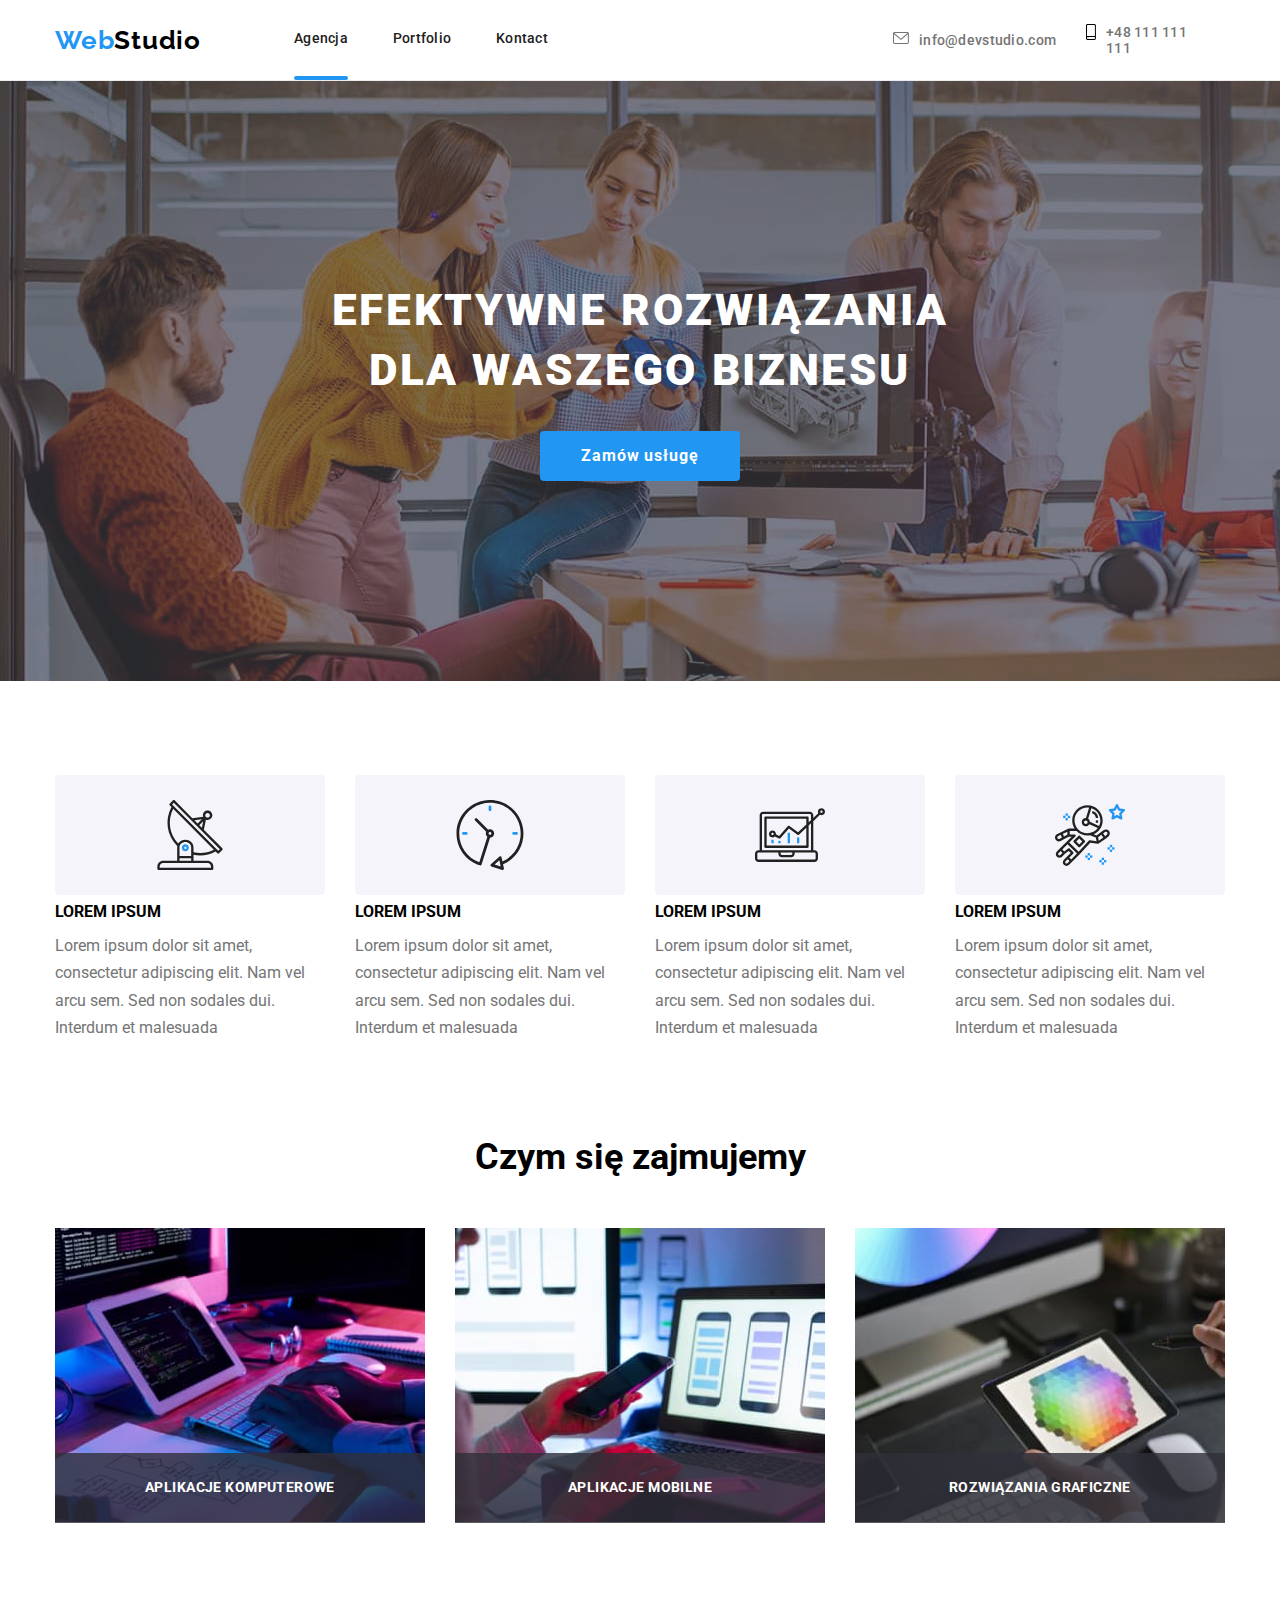
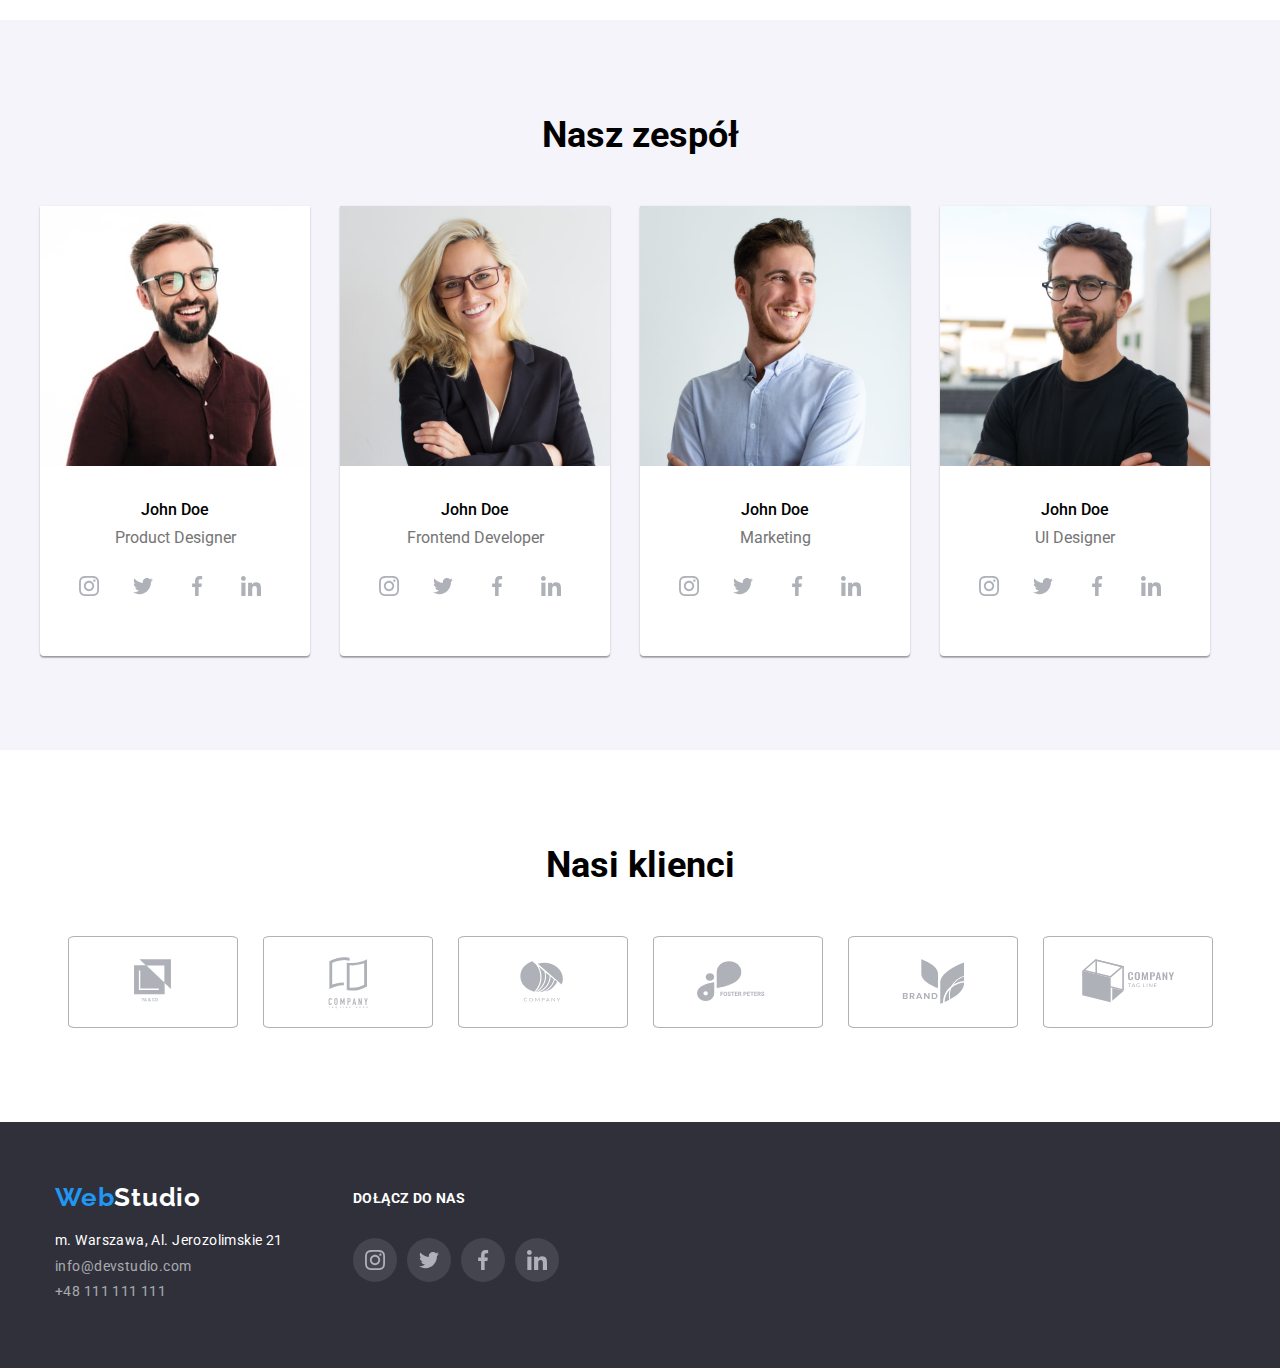
==== commit 22b23643: "321" ====
--- a/index.html
+++ b/index.html
@@ -111,7 +111,7 @@
               width="370"
               height="294"
               alt="Typeing code on tablet"
-            /><ul><li class="box-overlay">APLIKACJE KOMPUTEROWE</li></ul>
+            /><p class="box-overlay">APLIKACJE KOMPUTEROWE</p>
           </li>
           <li>
             <img
@@ -119,7 +119,7 @@
               width="370"
               height="294"
               alt="Comparing screen on laptop and smartphone"
-            /><ul><li class="box-overlay">APLIKACJE MOBILNE</li></ul>
+            /><p class="box-overlay">APLIKACJE MOBILNE</p>
           </li>
           <li>
             <img
@@ -127,7 +127,7 @@
               width="370"
               height="294"
               alt="Chooesing color on tablet"
-            /><ul><li class="box-overlay">ROZWIĄZANIA GRAFICZNE</li></ul>
+            /><p class="box-overlay">ROZWIĄZANIA GRAFICZNE</p>
           </li>
         </ul>
       </section>
--- a/css/styles.css
+++ b/css/styles.css
@@ -45,6 +45,7 @@
   letter-spacing: 0.03em;
   color: var(--black);
   text-decoration: none;
+  transition-property: color;
 }
 .section1 {
   height: 600px;
@@ -94,6 +95,7 @@
   justify-content: space-between;
   padding-left: 0;
   width: 254px;
+  transition: color;
 }
 .navigation {
   display: flex;
@@ -156,6 +158,7 @@
   color: #757575;
   display: flex;
   fill: #757575;
+  transition-property: color, fill;
 }
 .mail:hover {
   color: var(--brand-color);
@@ -182,6 +185,7 @@
   display: flex;
   color: #757575;
   text-decoration: none;
+  transition-property: color, fill;
 }
 .phone:hover {
   color: var(--brand-color);
@@ -244,6 +248,7 @@
 }
 .list3 li {
   text-decoration: none;
+  position: relative;
 }
 .list4 {
   text-align: center;
@@ -327,6 +332,7 @@
 .phone1 {
   text-decoration: none;
   color: rgba(255, 255, 255, 0.6);
+  transition-property: color;
 }
 .logo-link1 {
   font-family: "Raleway";
@@ -337,6 +343,7 @@
   letter-spacing: 0.03em;
   color: var(--brand-color);
   text-decoration: none;
+  transition-property: color;
 }
 .title1 {
   color: var(--white);
@@ -361,6 +368,7 @@
   line-height: 1.62;
   border-radius: 0px 0px 4px 4px;
   padding: 6px 22px 6px 22px;
+  transition-property: color, background-color, box-shadow, border-radius;
 }
 .button1-1:active {
   background: var(--brand-color);
@@ -413,6 +421,7 @@
   flex-wrap: wrap;
   justify-content: space-between;
   padding-left: 0px;
+  transition-property: box-shadow, border-radius;
 }
 .list1-2 li:nth-child(-n + 6) {
   margin-bottom: 30px;
@@ -427,7 +436,7 @@
   position: relative;
   z-index: 1001;
 }
-.list1-2 li :hover {
+.list1-2 li:hover {
   box-shadow: 0px 1px 3px rgba(0, 0, 0, 0.12), 0px 1px 1px rgba(0, 0, 0, 0.14),
     0px 2px 1px rgba(0, 0, 0, 0.2);
   border-radius: 0px 0px 4px 4px;
@@ -515,6 +524,7 @@
   background-color: #ffffff;
   fill: #afb1b8;
   margin-right: 10px;
+  transition-property: fill, background-color;
 }
 
 .social-icon {
@@ -549,6 +559,7 @@
   
   fill: #afb1b8;
   margin-right: 10px;
+  transition-property: fill, background-color;
 }
 
 .social-icon-footer {
@@ -578,6 +589,7 @@
   display: flex;
   justify-content: center;
   fill: #afb1b8;
+  transition-property: fill, border;
 }
 .client-icon:hover,
 .client-icon:focus {
@@ -594,7 +606,7 @@
 }
 .is-hidden {
   opacity: 0;
-  visibility: none;
+  visibility: hidden;
   pointer-events: none;
 }
 
@@ -617,9 +629,10 @@
 .modal {
   position: absolute;
   left: 50%;
-  top: 50%;
+  top: 70%;
   transform: translate(-50%, -50%)
   scale(1.25);
+  transition-property: transform;
   background-color: #fff;
   width: 528px;
   height: 581px;
@@ -649,7 +662,9 @@
   background-color: var(--brand-color);
   opacity: 90%;
   transform: translatey(100%);
-  transition: transform 250ms ease;
+  transition-duration: 250ms;
+  transition-property: transform;
+  transition-timing-function: cubic-bezier(0.4, 0, 0.2, 1);
 }
 .overlay p {
 font-size: 18px;
@@ -657,7 +672,7 @@
 letter-spacing: 0.03em;
 color: #FFFFFF;
 padding-top: 49px;
-padding: 4px 24px 20px 24px;
+padding: 24px 24px 20px 30px;
 }
 .list1-2-figure:hover .overlay {
   transform: translatey(0);
@@ -667,7 +682,7 @@
 height: 70px;
 background: rgba(47, 48, 58, 0.8);
 position: absolute;
-top: 219%;
+bottom: 1%;
 font-weight: 700;
 font-size: 14px;
 line-height: 1.14;
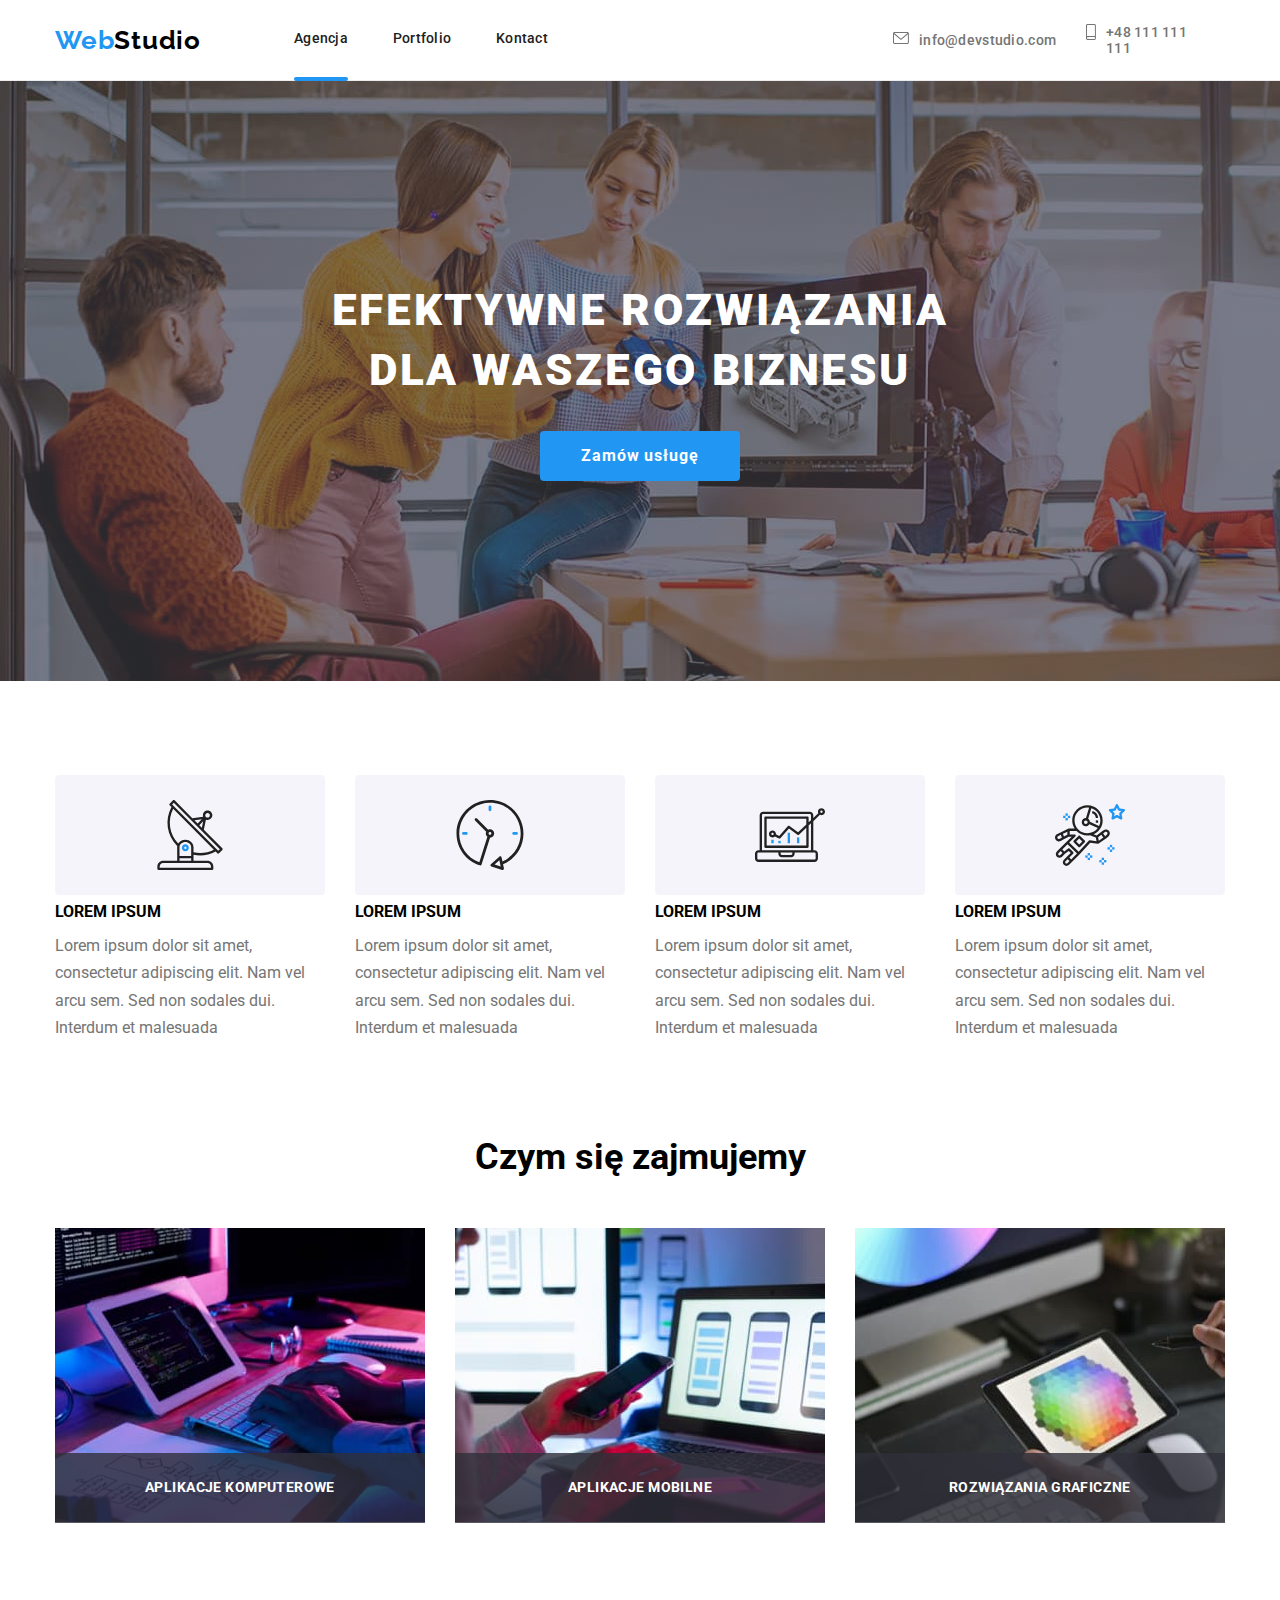
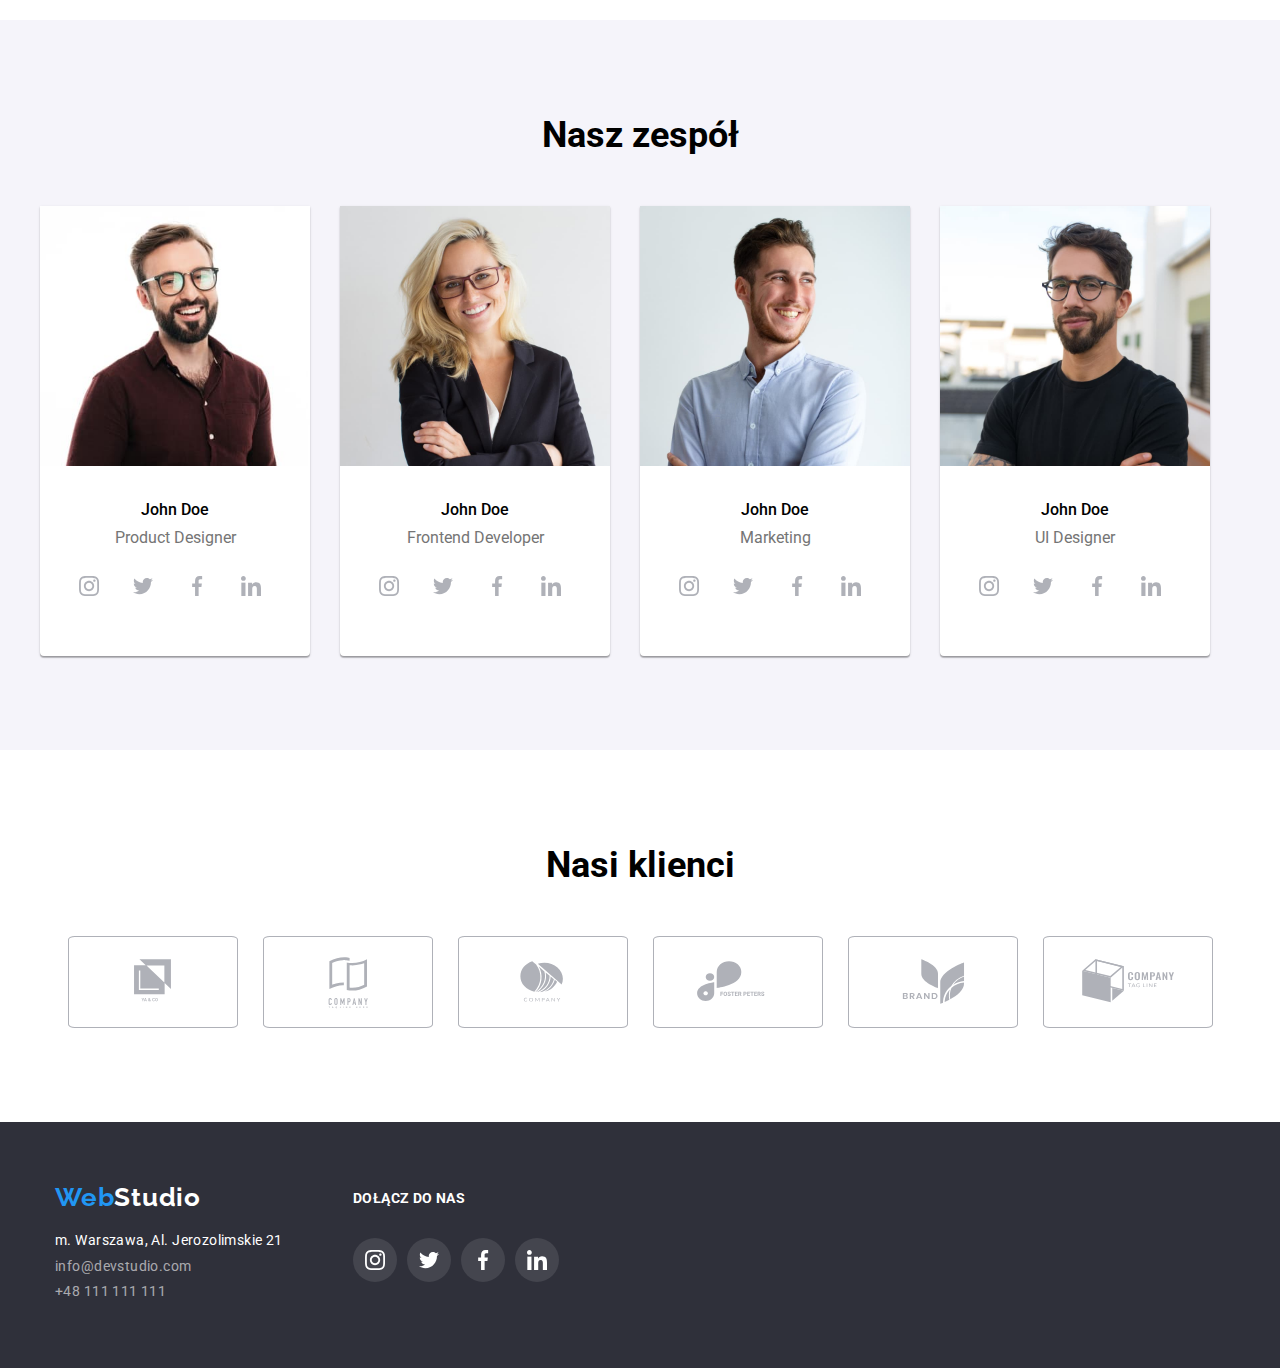
==== commit eb8c8cf7: "123456" ====
--- a/index.html
+++ b/index.html
@@ -23,8 +23,14 @@
         >
         <nav class="navigation">
           <ul class="list1">
-            <li><a class="list1-link active" href="./index.html">Agencja</a></li>
-            <li><a class="list1-link portfolio" href="./portfolio.html">Portfolio</a></li>
+            <li>
+              <a class="list1-link active" href="./index.html">Agencja</a>
+            </li>
+            <li>
+              <a class="list1-link portfolio" href="./portfolio.html"
+                >Portfolio</a
+              >
+            </li>
             <li><a class="list1-link contact" href="#">Kontact</a></li>
           </ul>
         </nav>
@@ -55,7 +61,9 @@
             EFEKTYWNE ROZWIĄZANIA<br />
             DLA WASZEGO BIZNESU
           </h1>
-          <button class="button1" type="button" data-modal-open>Zamów usługę</button>
+          <button class="button1" type="button" data-modal-open>
+            Zamów usługę
+          </button>
         </div>
       </section>
       <section class="container section">
@@ -111,7 +119,8 @@
               width="370"
               height="294"
               alt="Typeing code on tablet"
-            /><p class="box-overlay">APLIKACJE KOMPUTEROWE</p>
+            />
+            <p class="box-overlay">APLIKACJE KOMPUTEROWE</p>
           </li>
           <li>
             <img
@@ -119,7 +128,8 @@
               width="370"
               height="294"
               alt="Comparing screen on laptop and smartphone"
-            /><p class="box-overlay">APLIKACJE MOBILNE</p>
+            />
+            <p class="box-overlay">APLIKACJE MOBILNE</p>
           </li>
           <li>
             <img
@@ -127,7 +137,8 @@
               width="370"
               height="294"
               alt="Chooesing color on tablet"
-            /><p class="box-overlay">ROZWIĄZANIA GRAFICZNE</p>
+            />
+            <p class="box-overlay">ROZWIĄZANIA GRAFICZNE</p>
           </li>
         </ul>
       </section>
--- a/css/styles.css
+++ b/css/styles.css
@@ -46,6 +46,8 @@
   color: var(--black);
   text-decoration: none;
   transition-property: color;
+  transition-duration: 250ms;
+  transition-timing-function: cubic-bezier(0.4, 0, 0.2, 1);
 }
 .section1 {
   height: 600px;
@@ -104,6 +106,9 @@
 .list1-link {
   text-decoration: none;
   color: var(--shadow2);
+  transition-property: color;
+  transition-duration: 250ms;
+  transition-timing-function: cubic-bezier(0.4, 0, 0.2, 1);
 }
 
 .list1 :hover {
@@ -159,6 +164,8 @@
   display: flex;
   fill: #757575;
   transition-property: color, fill;
+  transition-duration: 250ms;
+  transition-timing-function: cubic-bezier(0.4, 0, 0.2, 1);
 }
 .mail:hover {
   color: var(--brand-color);
@@ -184,8 +191,11 @@
   letter-spacing: 0.02em;
   display: flex;
   color: #757575;
+  fill: #757575;
   text-decoration: none;
   transition-property: color, fill;
+  transition-duration: 250ms;
+  transition-timing-function: cubic-bezier(0.4, 0, 0.2, 1);
 }
 .phone:hover {
   color: var(--brand-color);
@@ -328,11 +338,16 @@
 .mail1 {
   text-decoration: none;
   color: rgba(255, 255, 255, 0.6);
+  transition-property: fill, color;
+  transition-duration: 250ms;
+  transition-timing-function: cubic-bezier(0.4, 0, 0.2, 1);
 }
 .phone1 {
   text-decoration: none;
   color: rgba(255, 255, 255, 0.6);
-  transition-property: color;
+  transition-property: color, fill;
+  transition-duration: 250ms;
+  transition-timing-function: cubic-bezier(0.4, 0, 0.2, 1);
 }
 .logo-link1 {
   font-family: "Raleway";
@@ -344,6 +359,8 @@
   color: var(--brand-color);
   text-decoration: none;
   transition-property: color;
+  transition-duration: 250ms;
+  transition-timing-function: cubic-bezier(0.4, 0, 0.2, 1);
 }
 .title1 {
   color: var(--white);
@@ -369,6 +386,8 @@
   border-radius: 0px 0px 4px 4px;
   padding: 6px 22px 6px 22px;
   transition-property: color, background-color, box-shadow, border-radius;
+  transition-duration: 250ms;
+  transition-timing-function: cubic-bezier(0.4, 0, 0.2, 1);
 }
 .button1-1:active {
   background: var(--brand-color);
@@ -421,10 +440,14 @@
   flex-wrap: wrap;
   justify-content: space-between;
   padding-left: 0px;
-  transition-property: box-shadow, border-radius;
 }
 .list1-2 li:nth-child(-n + 6) {
   margin-bottom: 30px;
+}
+.list1-2 li {
+  transition-property: box-shadow, border-radius;
+  transition-duration: 250ms;
+  transition-timing-function: cubic-bezier(0.4, 0, 0.2, 1);
 }
 .list1-2-figure {
   background: #ffffff;
@@ -449,7 +472,7 @@
   padding-top: 20px;
   z-index: 1002;
   position: relative;
-  }
+}
 .logo-link:hover {
   color: var(--brand-color);
 }
@@ -524,7 +547,9 @@
   background-color: #ffffff;
   fill: #afb1b8;
   margin-right: 10px;
-  transition-property: fill, background-color;
+  transition-property: fill, background-color, color;
+  transition-duration: 250ms;
+  transition-timing-function: cubic-bezier(0.4, 0, 0.2, 1);
 }
 
 .social-icon {
@@ -556,10 +581,12 @@
   align-items: center;
   border-radius: 50%;
   background-color: rgba(255, 255, 255, 0.1);
-  
-  fill: #afb1b8;
+
+  fill: #fff;
   margin-right: 10px;
   transition-property: fill, background-color;
+  transition-duration: 250ms;
+  transition-timing-function: cubic-bezier(0.4, 0, 0.2, 1);
 }
 
 .social-icon-footer {
@@ -589,20 +616,22 @@
   display: flex;
   justify-content: center;
   fill: #afb1b8;
-  transition-property: fill, border;
+  transition-property: fill, border, background-color;
+  transition-duration: 250ms;
+  transition-timing-function: cubic-bezier(0.4, 0, 0.2, 1);
 }
 .client-icon:hover,
 .client-icon:focus {
   fill: #2196f3;
   border: 1px solid #2196f3;
 }
-.active::after{
+.active::after {
   content: "";
   display: block;
   position: relative;
   border-top: 4px solid var(--brand-color);
   border-radius: 2px;
-  top: 30px;
+  top: 31px;
 }
 .is-hidden {
   opacity: 0;
@@ -624,35 +653,47 @@
 .x {
   width: 30px;
   height: 30px;
+  position: absolute;
+  left: 490px;
+  top: 8px;
+  background-color: #ffffff;
+  border: 1px solid rgba(0, 0, 0, 0.1);
+  border-radius: 50%;
+  font-size: 15px;
+  display: block;
+  justify-items: center;
 }
 
 .modal {
   position: absolute;
+  width: 528px;
+  min-height: 581px;
   left: 50%;
-  top: 70%;
-  transform: translate(-50%, -50%)
-  scale(1.25);
-  transition-property: transform;
-  background-color: #fff;
-  width: 528px;
-  height: 581px;
+  top: 50%;
+  background: #ffffff;
   box-shadow: 0px 1px 3px rgba(0, 0, 0, 0.12), 0px 1px 1px rgba(0, 0, 0, 0.14),
-  0px 2px 1px rgba(0, 0, 0, 0.2);
+    0px 2px 1px rgba(0, 0, 0, 0.2);
   border-radius: 4px;
+  transition-property: transform, scale, opacity;
+  transform: translate(-50%, -50%);
+}
+.is-hidden .modal {
+  transform: translate(-50%);
+  transition: 250ms cubic-bezier(0.19, 1, 0.22, 1);
 }
 
 .backdrop {
   position: fixed;
+  top: 0;
   left: 0;
-  top: 0;
   width: 100%;
   height: 100%;
-  background-color: rgba(0, 0, 0, 0.1);
-}
-:hover,
-:focus {
-  transition: 250ms cubic-bezier(0.4, 0, 0.2, 1);
-}
+  background-color: #e5e5e5;
+  background: rgba(0, 0, 0, 0.2);
+  transition: 250ms cubic-bezier(0.19, 1, 0.22, 1);
+  transition-property: scale, opacity, transform;
+}
+
 .overlay {
   position: absolute;
   top: 0;
@@ -667,29 +708,28 @@
   transition-timing-function: cubic-bezier(0.4, 0, 0.2, 1);
 }
 .overlay p {
-font-size: 18px;
-line-height: 1.55;
-letter-spacing: 0.03em;
-color: #FFFFFF;
-padding-top: 49px;
-padding: 24px 24px 20px 30px;
+  font-size: 18px;
+  line-height: 1.55;
+  letter-spacing: 0.03em;
+  color: #ffffff;
+  padding: 49px 24px 49px 24px;
 }
 .list1-2-figure:hover .overlay {
   transform: translatey(0);
 }
-.box-overlay{
+.box-overlay {
   width: 370px;
-height: 70px;
-background: rgba(47, 48, 58, 0.8);
-position: absolute;
-bottom: 1%;
-font-weight: 700;
-font-size: 14px;
-line-height: 1.14;
-justify-content: center;
-align-items: center;
-letter-spacing: 0.03em;
-text-transform: uppercase;
-color: #fff;
-display: flex;
-}+  height: 70px;
+  background: rgba(47, 48, 58, 0.8);
+  position: absolute;
+  bottom: 1%;
+  font-weight: 700;
+  font-size: 14px;
+  line-height: 1.14;
+  justify-content: center;
+  align-items: center;
+  letter-spacing: 0.03em;
+  text-transform: uppercase;
+  color: #fff;
+  display: flex;
+}
